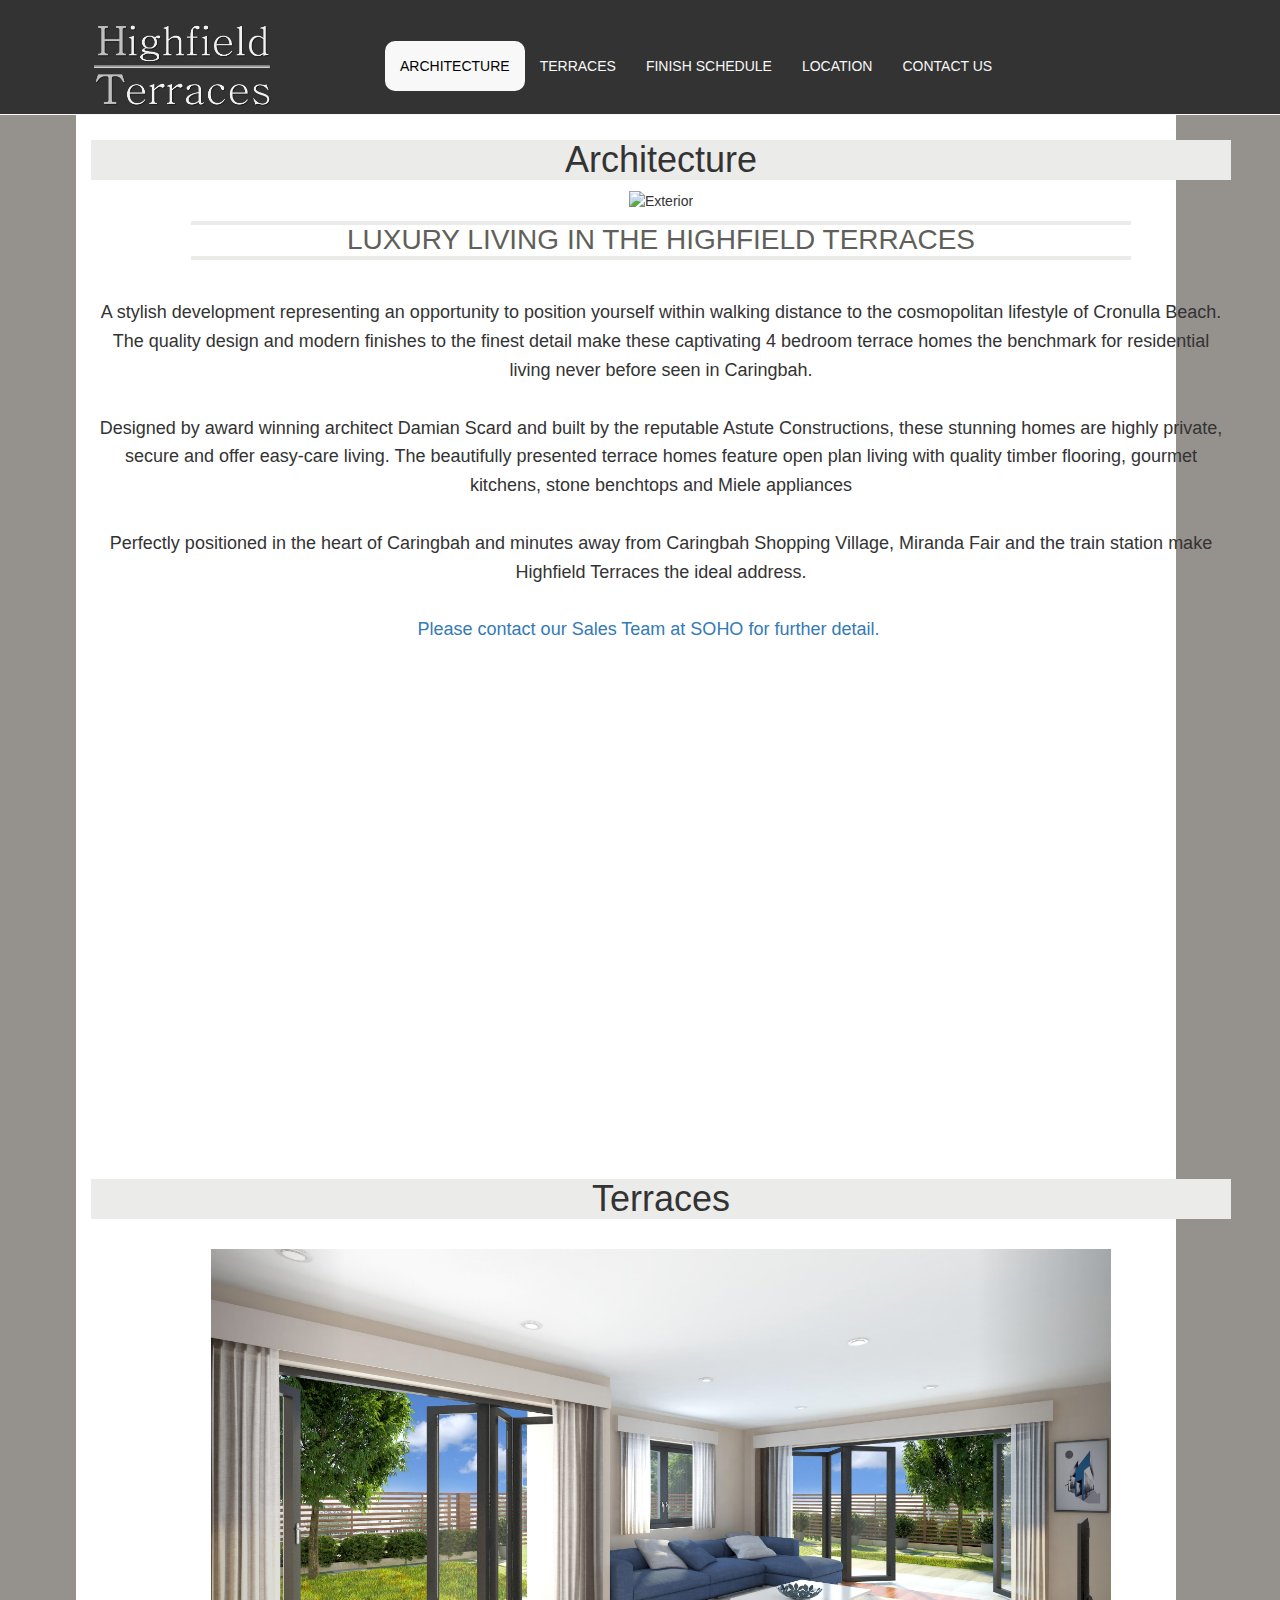
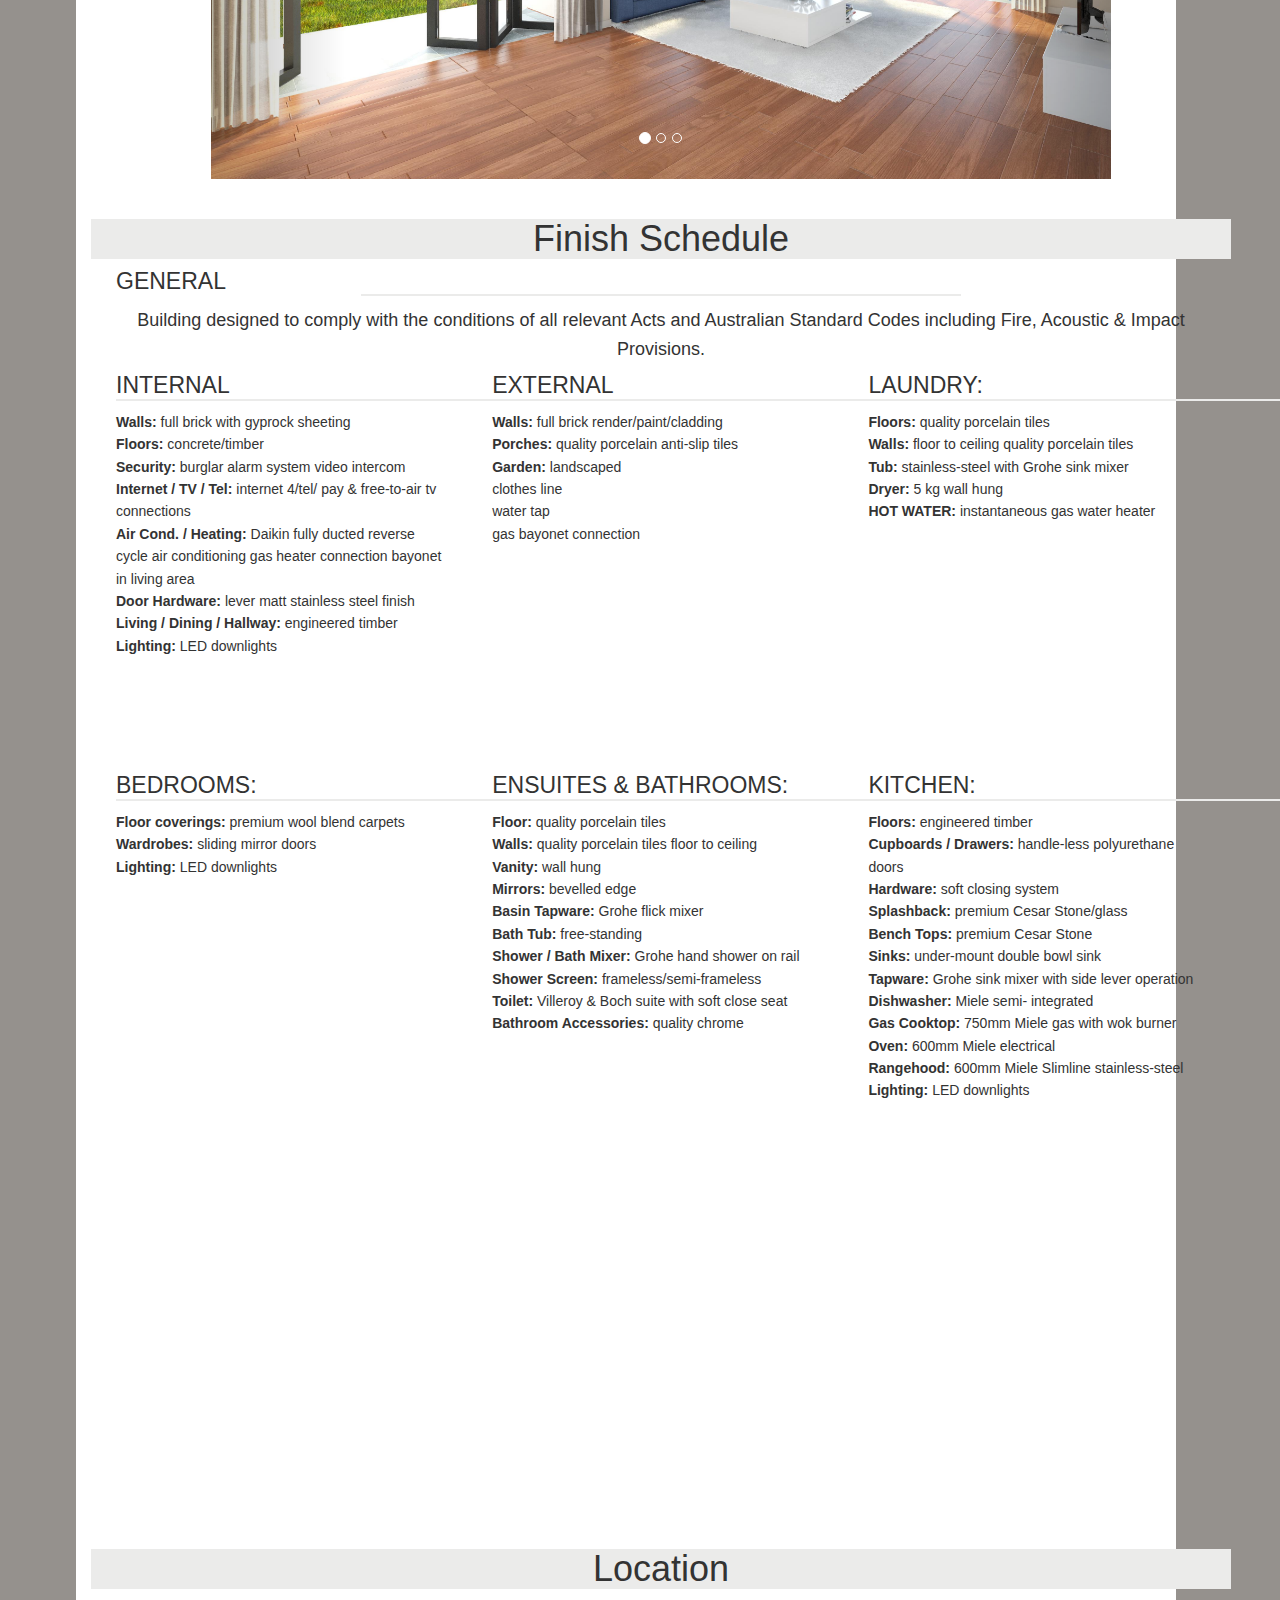
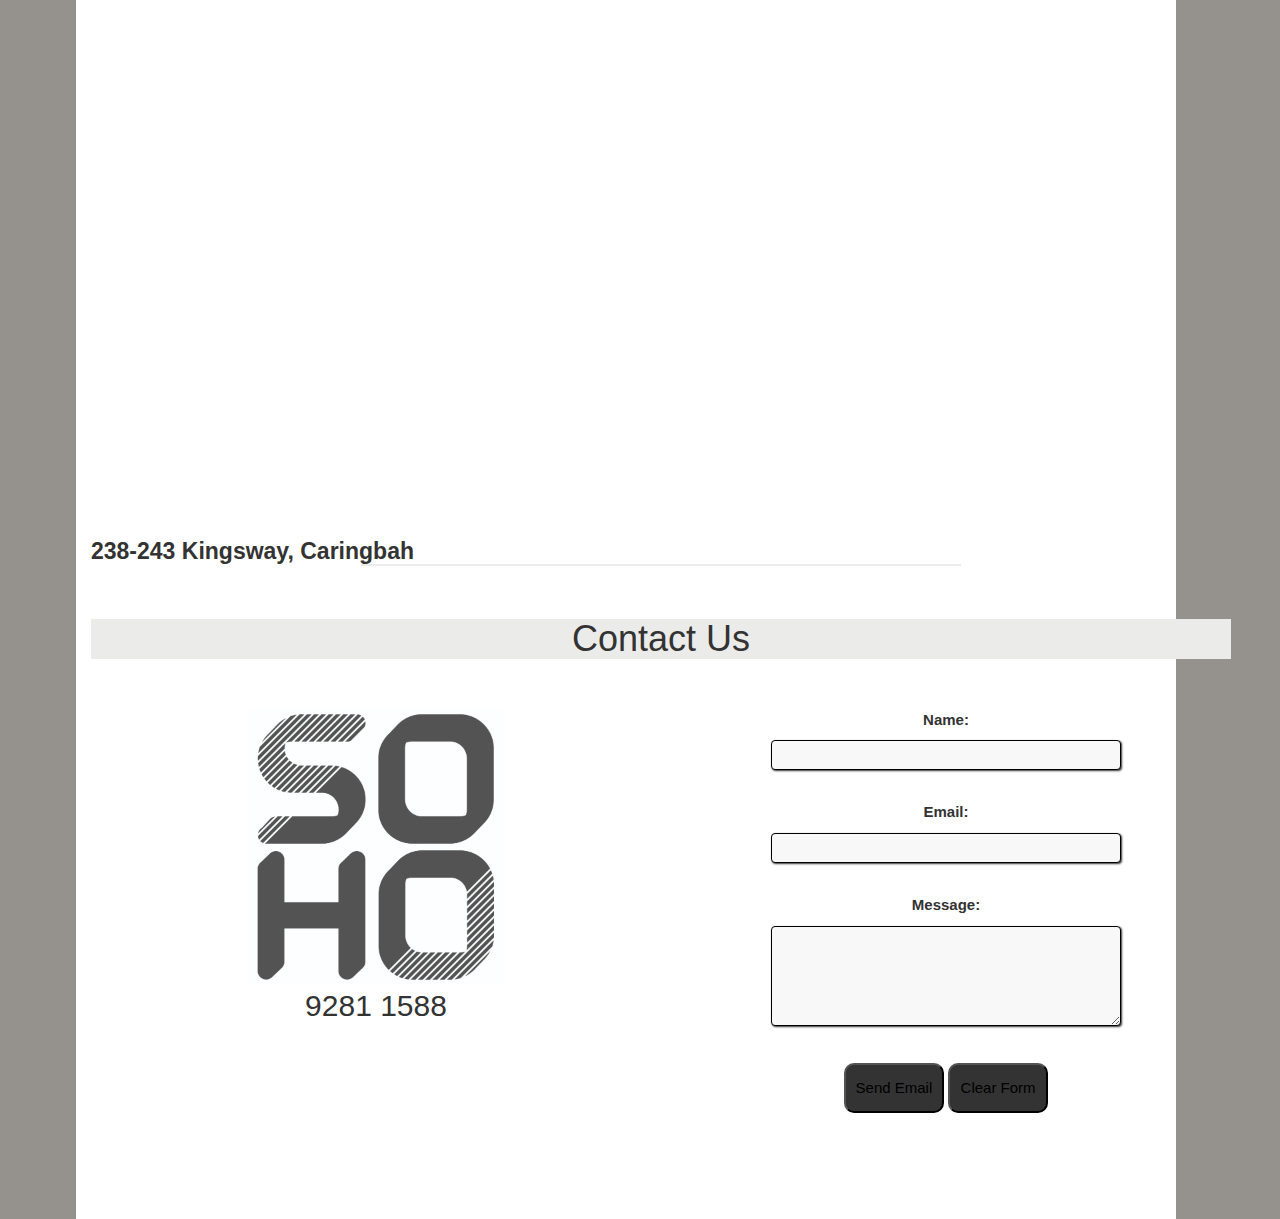
==== index.html @ a9a4c231 "lo" ====
<!DOCTYPE html>
<html lang="en">

<head>

    <meta charset="utf-8">
    <meta http-equiv="X-UA-Compatible" content="IE=edge">
    <meta name="viewport" content="width=device-width, initial-scale=1">
    <meta name="description" content="">
    <meta name="author" content="">

    <title>Highfield Terraces</title>

    <!-- Bootstrap Core CSS -->
    <link href="css\bootstrap.min.css" rel="stylesheet">

    <!-- Custom CSS -->
    <link href="css\styleScrolling.css" rel="stylesheet">

    <!-- HTML5 Shim and Respond.js IE8 support of HTML5 elements and media queries -->
    <!-- WARNING: Respond.js doesn't work if you view the page via file:// -->
    <!--[if lt IE 9]>
        <script src="https://oss.maxcdn.com/libs/html5shiv/3.7.0/html5shiv.js"></script>
        <script src="https://oss.maxcdn.com/libs/respond.js/1.4.2/respond.min.js"></script>
    <![endif]-->

</head>

<!-- The #page-top ID is part of the scrolling feature - the data-spy and data-target are part of the built-in Bootstrap scrollspy function -->

<body id="page-top" data-spy="scroll" data-target=".navbar-fixed-top">

    <!-- Navigation -->
    <nav class="navbar navbar-default navbar-fixed-top" role="navigation">
        <div class="container">
            <div class="navbar-header page-scroll">
                <button type="button" class="navbar-toggle" data-toggle="collapse" data-target=".navbar-ex1-collapse">
                    <span class="sr-only">Toggle navigation</span>
                    <span class="icon-bar"></span>
                    <span class="icon-bar"></span>
                    <span class="icon-bar"></span>
                </button>
                <a href="Site Soho.html"><img src="pictures\Logo.png" width="20%"  align="left" alt="Logo"></a>
            <!-- Collect the nav links, forms, and other content for toggling -->
                <div class="collapse navbar-collapse navbar-ex1-collapse">
                    <ul class="nav navbar-nav">
                        <!-- Hidden li included to remove active class from about link when scrolled up past about section -->
                        <li class="hidden">
                            <a class="page-scroll" href="#page-top"></a>
                        </li>
                        <li>
                            <a class="page-scroll" href="#architecture">ARCHITECTURE</a>
                        </li>
                        <li>
                            <a class="page-scroll" href="#terraces">TERRACES</a>
                        </li>
                        <li>
                            <a class="page-scroll" href="#schedule">FINISH SCHEDULE</a>
                        </li>
    					<li>
                            <a class="page-scroll" href="#location">LOCATION</a>
                        </li>
                        <li>
                            <a class="page-scroll" href="#contact">CONTACT US</a>
                        </li>
                    </ul>
                </div>
            </div>
            <!-- /.navbar-collapse -->
        </div>
        <!-- /.container -->
    </nav>

       <!-- Architecture Section -->
    <section id="architecture" class="architecture-section">
        <div class="container">
            <div class="row">
                <div class="col-lg-12">
                    <h1>Architecture</h1>
                    <img src="pictures\CGI - Exterior.jpg" width="85%" alt="Exterior">
                    <div>
                        <h4>LUXURY LIVING IN THE HIGHFIELD TERRACES</h4>
                    </div>
                    <!--texto da sessão architecture-->
                    
                    <span class="text-center";>
                    <br>A stylish development representing an opportunity to position yourself within walking distance to the cosmopolitan lifestyle of Cronulla Beach.
                     <br>The quality design and modern finishes to the finest detail make these captivating 4 bedroom terrace homes the benchmark for residential living never before seen in Caringbah.
                     <br><br>Designed by award winning architect Damian Scard and built by the reputable Astute Constructions, these stunning homes are highly private, secure and offer easy-care living. The beautifully presented terrace homes feature open plan living with quality timber flooring, gourmet kitchens, stone benchtops and Miele appliances 
                     <br><br>Perfectly positioned in the heart of Caringbah and minutes away from Caringbah Shopping Village, Miranda Fair and the train station make Highfield Terraces the ideal address.
                    <br><br> <a class="page-scroll" href="#contact";>Please contact our Sales Team at SOHO for further detail. </a>
                    </span>
                </div>
            </div>
        </div> 
    </section           
                    
    <!-- terraces Section -->
    <section id="terraces" class="terraces-section">
        <div class="container">
            <div class="row">
                <div class="col-lg-12">
                    <h1>Terraces</h1>
                    <br>
                 <!-- Carousel -->
                    <div id="myCarousel" class="carousel slide" data-ride="carousel">
                      <!-- Indicators -->
                      <ol class="carousel-indicators">
                        <li data-target="#myCarousel" data-slide-to="0" class="active"></li>
                        <li data-target="#myCarousel" data-slide-to="1"></li>
                        <li data-target="#myCarousel" data-slide-to="2"></li>
                      </ol>
                      <div class="carousel-inner" role="listbox">
                                <div class="item active">
                                  <img class="first-slide" src="pictures\CGI - living.jpg" width="95%" alt="First slide">
                                  <div class="container">
                                    <div class="carousel-caption">
                                      <!-- <h2>Photo 1</h2> -->
                                    </div>
                                  </div>
                                </div>
                                <div class="item">
                                  <img class="second-slide" src="pictures\CGI - Bedroom.jpg" width="95%" alt="Second slide">
                                  <div class="container">
                                    <div class="carousel-caption">
                                      <!-- <h2>Photo 2</h2> -->
                                    </div>
                                  </div>
                                </div>
                                <div class="item">
                                  <img class="third-slide" src="pictures\CGI - kitchen.jpg" width="95%" alt="Third slide">
                                  <div class="container">
                                    <div class="carousel-caption">
                                      <!-- <h2>Photo 3</h2> -->
                                    </div>
                                  </div>
                                </div>
                            </div>
                              <a class="left carousel-control" href="#myCarousel" role="button" data-slide="prev">
                                <span class="glyphicon glyphicon-chevron-left" aria-hidden="true"></span>
                                <span class="sr-only">Previous</span>
                              </a>
                              <a class="right carousel-control" href="#myCarousel" role="button" data-slide="next">
                                <span class="glyphicon glyphicon-chevron-right" aria-hidden="true"></span>
                                <span class="sr-only">Next</span>
                              </a>
                    </div>                 
                </div>
            </div>
        </div>          
        <!-- Carousel -->

    </section>

    <!-- Schedule Se,ction -->
    <section id="schedule" class="schedule-section">
        <div class="container">
            <div class="row">
                <div class="col-lg-12">
                    <h1>Finish Schedule</h1>
                    <div class="text-center">
                        <h5>GENERAL</h5>
                        
                           <span>Building designed to comply with the conditions of all relevant Acts and Australian Standard Codes including Fire, Acoustic & Impact Provisions. </span>
                    </div>

						<div class="text-left">
								<h5>INTERNAL</h5>
								
								<b>Walls: </b>						   full brick with gyprock sheeting
								<br><b>Floors: </b>					   concrete/timber 
								<br><b>Security: </b>                  burglar alarm system video intercom
								<br><b>Internet / TV / Tel: </b>       internet 4/tel/ pay & free-to-air tv connections  
								<br><b>Air Cond. / Heating: </b>       Daikin fully ducted reverse cycle air conditioning gas heater connection bayonet in living area        
								<br><b>Door Hardware:</b>              lever matt stainless steel finish 
								<br><b>Living / Dining / Hallway:</b>  engineered timber 
								<br><b>Lighting: </b>                  LED downlights 
							</div>
						
							<div class="text-left">
								<h5>EXTERNAL</h5>

								<b>Walls:</b>                          full brick render/paint/cladding 
								<br><b>Porches: </b>                   quality porcelain anti-slip tiles 
								<br><b>Garden:</b>                     landscaped 
																	   <br>clothes line
																	   <br>water tap
																	   <br>gas bayonet connection 
							</div>
							
							<div class="text-left">
								<h5>LAUNDRY:</h5>
								
								<b>Floors:</b>                         quality porcelain tiles
								<br><b>Walls:</b>                      floor to ceiling quality porcelain tiles    
								<br><b>Tub:</b>                        stainless-steel with Grohe sink mixer
								<br><b>Dryer:</b>                      5 kg wall hung 
								<br><b>HOT WATER:</b>                  instantaneous gas water heater
								</p>
							</div>
							
							<div class="text-left">
								<h5>BEDROOMS:</h5>
									
								<b>Floor coverings: </b>               premium wool blend carpets
								<br><b>Wardrobes: </b>                 sliding mirror doors             
								<br><b>Lighting: </b>                  LED downlights 

							</div>
							
							<div class="text-left">
								<h5>ENSUITES & BATHROOMS:</h5>
									
								<b>Floor: </b>                         quality porcelain tiles 
								<br><b>Walls: </b>                     quality porcelain tiles floor to ceiling
								<br><b>Vanity: </b>                    wall hung 
								<br><b>Mirrors: </b>                   bevelled edge 
								<br><b>Basin Tapware: </b>             Grohe flick mixer
								<br><b>Bath Tub: </b>                  free-standing
								<br><b>Shower / Bath Mixer: </b>       Grohe hand shower on rail
								<br><b>Shower Screen: </b>             frameless/semi-frameless 
								<br><b>Toilet: </b>                    Villeroy & Boch suite with soft close seat 
								<br><b>Bathroom Accessories: </b>      quality chrome  
							</div>

							<div class="text-left">
								<h5>KITCHEN:</h5>

								<b>Floors: </b>                        engineered timber 
								<br><b>Cupboards / Drawers: </b>       handle-less polyurethane doors 
								<br><b>Hardware: </b>                  soft closing system
								<br><b>Splashback: </b>                premium Cesar Stone/glass
								<br><b>Bench Tops: </b>                premium Cesar Stone 
								<br><b>Sinks: </b>                     under-mount double bowl sink 
								<br><b>Tapware: </b>                   Grohe sink mixer with side lever operation
								<br><b>Dishwasher: </b>                Miele semi- integrated
								<br><b>Gas Cooktop: </b>               750mm Miele gas with wok burner
								<br><b>Oven: </b>                      600mm Miele electrical
								<br><b>Rangehood: </b>                 600mm Miele Slimline stainless-steel 
								<br><b>Lighting: </b>                  LED downlights    
								
							</div>
					</table>
                </div>
            </div>
        </div>
    </section>
    

	 <!-- Location Section -->
    <section id="location" class="location-section">
        <div class="container">
            <div class="row">
                <div class="col-lg-12">
                    <h1>Location</h1>
                    <br>
                    <div id="map"></div>
                    <br>
                        <h5><strong>238-243 Kingsway, Caringbah</strong></h5>
                </div>
            </div>
        </div>
    </section>
  

    <!-- Contact Section -->
    <section id="contact" class="contact-section">
        <div class="container">
            <div class="row">
                <div class="col-lg-12">
                        <h1>Contact Us</h1>
                        <br>
                        <br>
                        <div class="class-form-left">
                            <img src="pictures\soho.jpg" width="45%" align="center"  alt="Soho">
                            <br>
                            <p>9281 1588</p>
                        <br>
                        <br>
                        </div>
                        <div class="class-form-right">
                        <form name="Contact-Us" align="center">
                            <input type=hidden name="destino" value="">
                            <input type=hidden name="enviado" value="">
                            <div class="font-form">
                    				<p><b>Name: </b></p>
                    		</div>
                    				<p><input type=text name="nome" size="65"></p><br>
                            <div class="font-form">
                    				    <p><b>Email: </b></p>
                    				</div>
                    				<p><input type=text name="message" size="65"></p><br>
                            <div class="font-form">
                    						<p><b>Message: </b></p>
                    				</div>
                    				<p><textarea name="Mensagem" rows="10" cols="62" wrap="virtual"></textarea></p><br>
                            <p><input type="submit" value="Send Email"> <input type="reset" value="Clear Form"></p>
                        </form>
                    </div>
                </div>
            </div>
        </div>
    </section>


	<!-- JavaScript e Jquery para ancora --!>
    <!-- jQuery -->
    <script src="JS\jquery"></script>

    <!-- Bootstrap Core JavaScript -->
    <script src="JS\bootstrap.min.js"></script>

    <!-- Scrolling Nav JavaScript -->
    <script src="JS\jquery.easing.min.js"></script>
    <script src="JS\scrolling-nav.js"></script>
 <!-- Fim JavaScript e Jquery para ancora --!>
 
 <!-- Bootstrap core JavaScript para carousel-->

    <script src="JS\jqueryCarousel.min.js"></script>
    <script src="JS\bootstrap.min.js"></script>
   <!-- Fim Bootstrap core JavaScript para carousel-->

	

  <!-- Maps API Javascript -->
        <script src="http://maps.googleapis.com/maps/api/js?AIzaSyBzHeoP089M0b6OLl8Z8J5MerAl9vrV0vA&amp;sensor=false"></script>
        <script src="JS/jquery.min.js"></script>
        <!-- Arquivo de inicialização do map -->
        <script src="JS/map.js"></script>

        
        <!-- Caixa de informação -->
        <script src="JS/infobox.js"></script>
        
        <!-- Agrupamento dos marcadores -->
        <script src="JS/markerclusterer.js"></script>
 


</body>

</html>
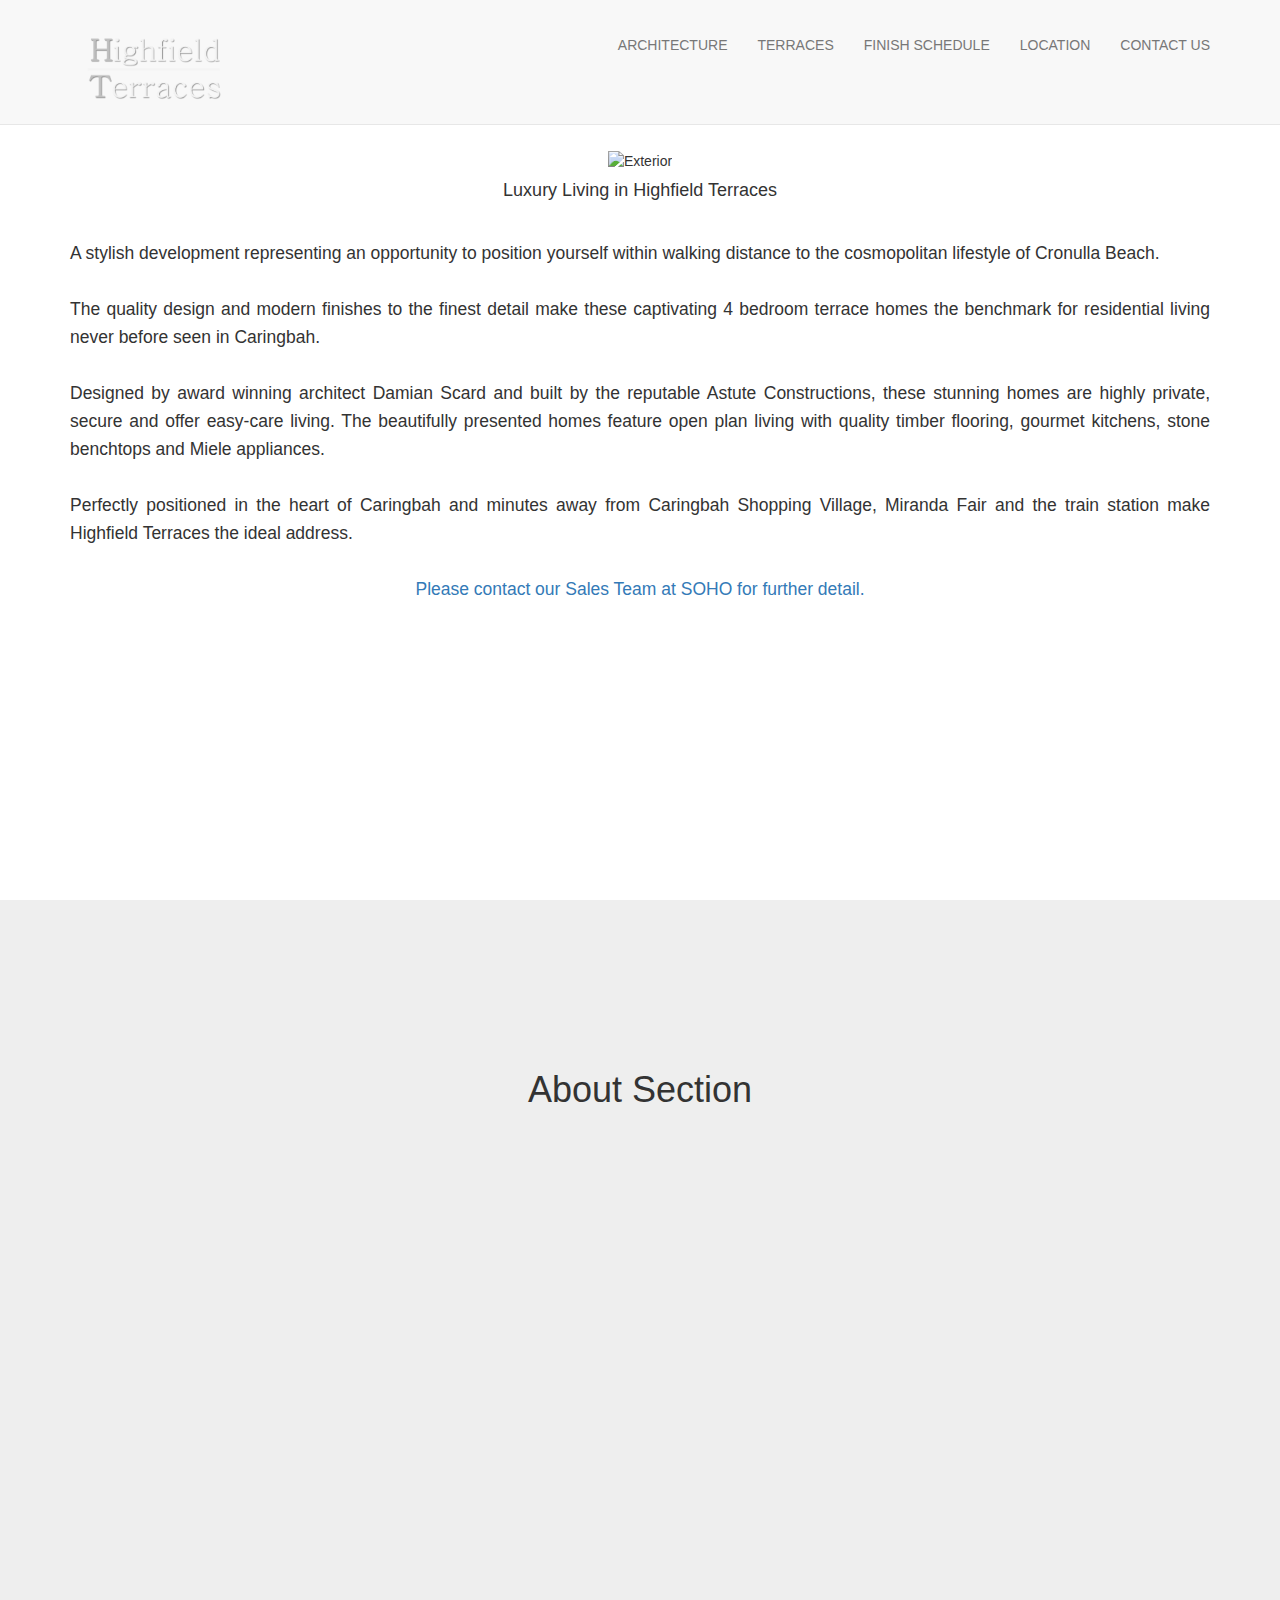
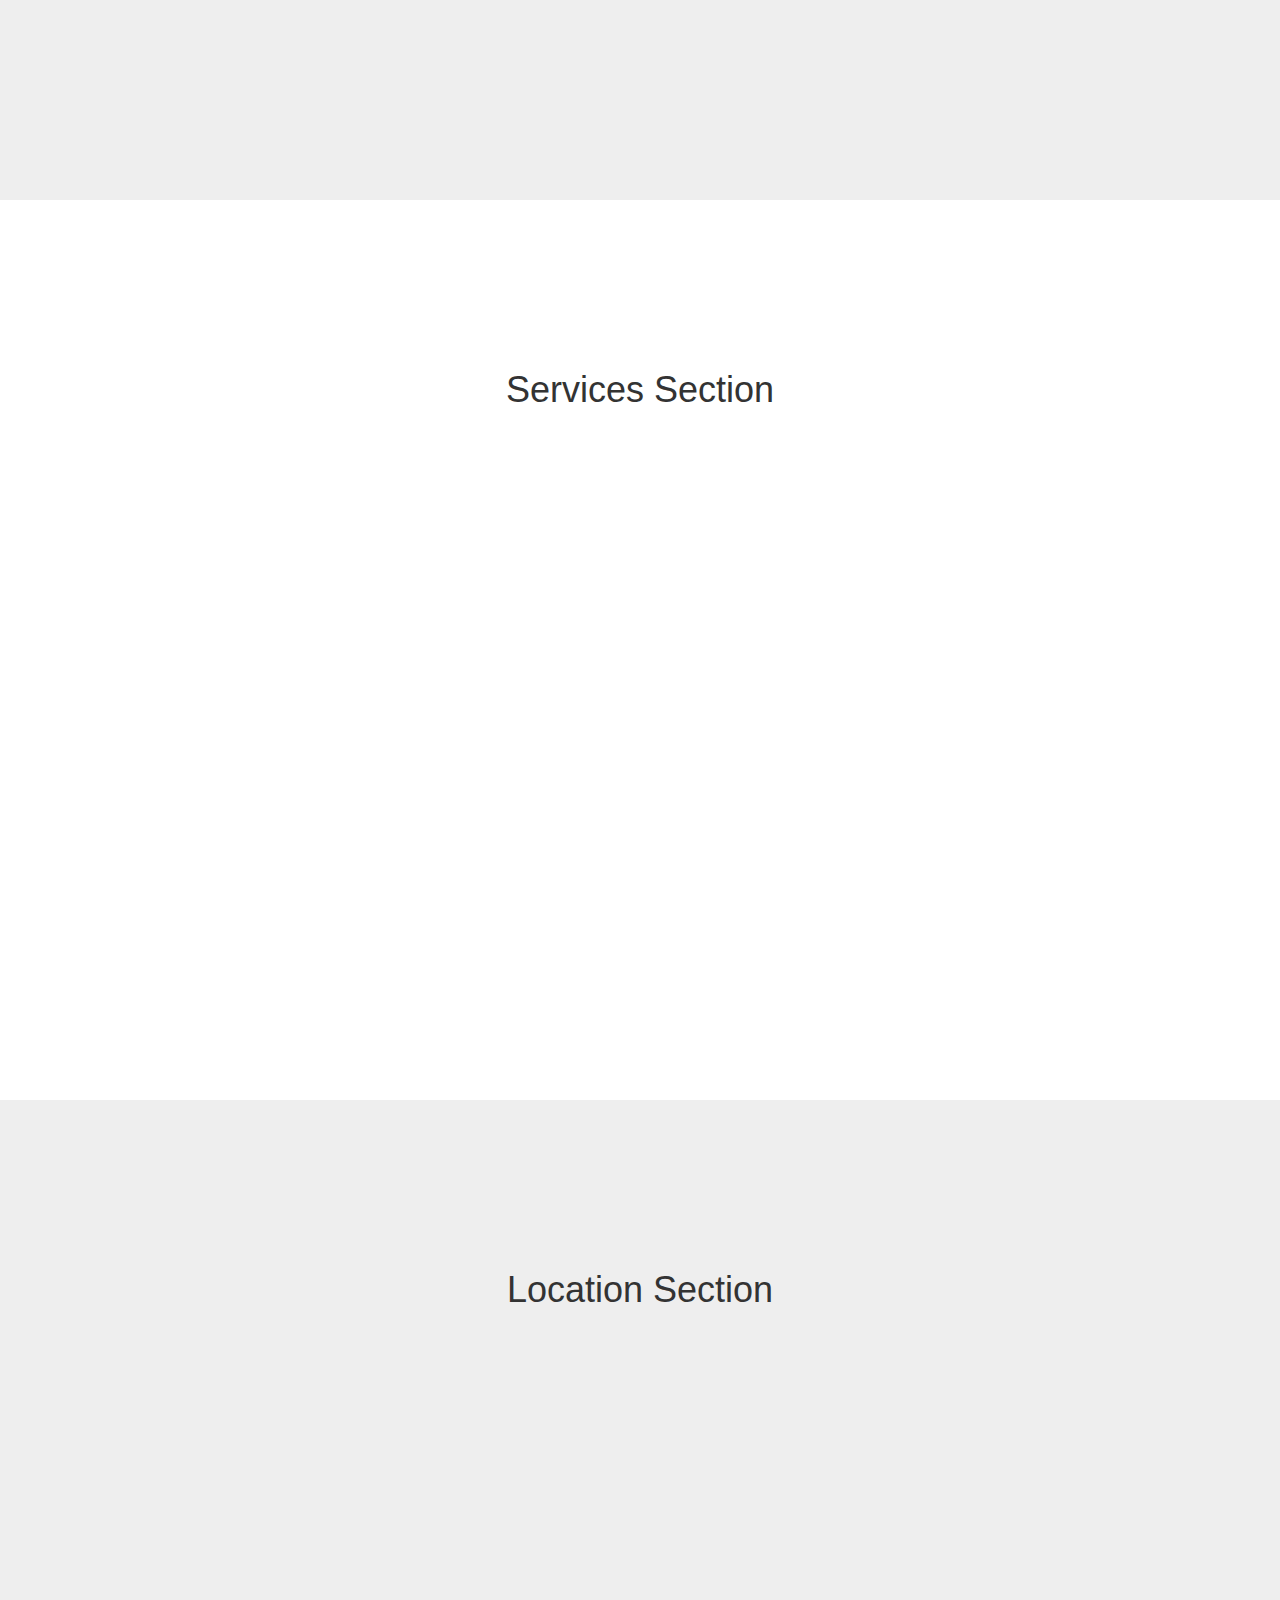
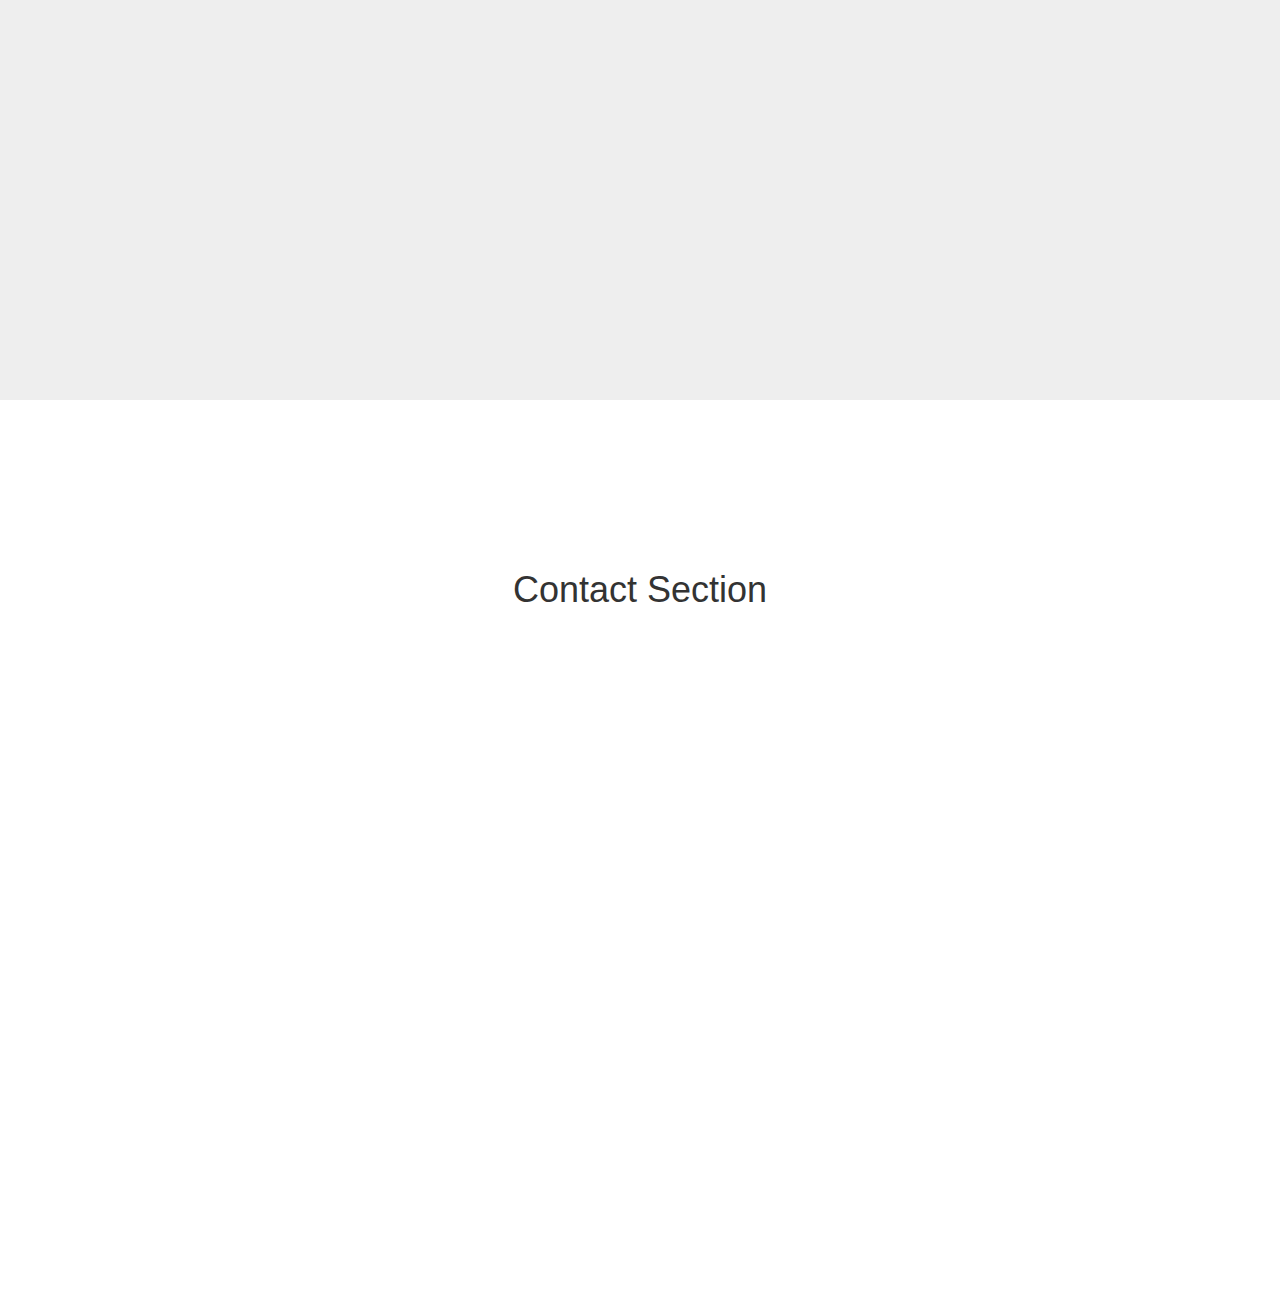
==== commit 18d40e19: "LO" ====
--- a/index.html
+++ b/index.html
@@ -1,3 +1,4 @@
+
 <!DOCTYPE html>
 <html lang="en">
 
@@ -9,13 +10,14 @@
     <meta name="description" content="">
     <meta name="author" content="">
 
-    <title>Highfield Terraces</title>
+    <title>High Field Terraces</title>
 
     <!-- Bootstrap Core CSS -->
-    <link href="css\bootstrap.min.css" rel="stylesheet">
+    <link href="css/bootstrap.min.css" rel="stylesheet">
 
     <!-- Custom CSS -->
-    <link href="css\styleScrolling.css" rel="stylesheet">
+    <link href="css/scrolling-nav.css" rel="stylesheet">
+
 
     <!-- HTML5 Shim and Respond.js IE8 support of HTML5 elements and media queries -->
     <!-- WARNING: Respond.js doesn't work if you view the page via file:// -->
@@ -40,303 +42,114 @@
                     <span class="icon-bar"></span>
                     <span class="icon-bar"></span>
                 </button>
-                <a href="Site Soho.html"><img src="pictures\Logo.png" width="20%"  align="left" alt="Logo"></a>
+                <!--<a class="navbar-brand page-scroll" href="#page-top"><img src="pictures\Logo.png" width="15%"  align="left" alt="Logo"></a>-->
+                
+
             <!-- Collect the nav links, forms, and other content for toggling -->
-                <div class="collapse navbar-collapse navbar-ex1-collapse">
-                    <ul class="nav navbar-nav">
-                        <!-- Hidden li included to remove active class from about link when scrolled up past about section -->
-                        <li class="hidden">
-                            <a class="page-scroll" href="#page-top"></a>
-                        </li>
-                        <li>
-                            <a class="page-scroll" href="#architecture">ARCHITECTURE</a>
-                        </li>
-                        <li>
-                            <a class="page-scroll" href="#terraces">TERRACES</a>
-                        </li>
-                        <li>
-                            <a class="page-scroll" href="#schedule">FINISH SCHEDULE</a>
-                        </li>
-    					<li>
-                            <a class="page-scroll" href="#location">LOCATION</a>
-                        </li>
-                        <li>
-                            <a class="page-scroll" href="#contact">CONTACT US</a>
-                        </li>
-                    </ul>
-                </div>
+            <div class="collapse navbar-collapse navbar-ex1-collapse">
+                <a href=index.html><img src="pictures\Logo.png" width="15%"  align="left" alt="Logo"></a>
+                <ul class="nav navbar-nav navbar-right">
+                    <!-- Hidden li included to remove active class from about link when scrolled up past about section -->
+                    <li class="hidden">
+                        <a class="page-scroll" href="#page-top"></a>
+                    </li>
+                    <li>
+                        <a class="page-scroll" href="#architecture">ARCHITECTURE</a>
+                    </li>
+                    <li>
+                        <a class="page-scroll" href="#terraces">TERRACES</a>
+                    </li>
+                    <li>
+                        <a class="page-scroll" href="#schedule">FINISH SCHEDULE</a>
+                    </li>
+                    <li>
+                        <a class="page-scroll" href="#location">LOCATION</a>
+                    </li>
+                    <li>
+                        <a class="page-scroll" href="#contact">CONTACT US</a>
+                    </li>
+                </ul>
             </div>
             <!-- /.navbar-collapse -->
         </div>
         <!-- /.container -->
     </nav>
 
-       <!-- Architecture Section -->
+    <!-- Intro Section -->
     <section id="architecture" class="architecture-section">
         <div class="container">
             <div class="row">
                 <div class="col-lg-12">
-                    <h1>Architecture</h1>
-                    <img src="pictures\CGI - Exterior.jpg" width="85%" alt="Exterior">
-                    <div>
-                        <h4>LUXURY LIVING IN THE HIGHFIELD TERRACES</h4>
+                    <img src="pictures\CGI - Exterior.jpg" width="90%" alt="Exterior">
+                    <h4>Luxury Living in Highfield Terraces</h4>
+                    <div class="text-architeture">
+                        <span>
+                        <br>A stylish development representing an opportunity to position yourself within walking distance to the cosmopolitan lifestyle of Cronulla Beach.
+                        <br><br>The quality design and modern finishes to the finest detail make these captivating 4 bedroom terrace homes the benchmark for residential living never before seen in Caringbah. 
+                         <br><br>Designed by award winning architect Damian Scard and built by the reputable Astute Constructions, these stunning homes are highly private, secure and offer easy-care living. The beautifully presented homes feature open plan living with quality timber flooring, gourmet kitchens, stone benchtops and Miele appliances.
+                         <br><br>Perfectly positioned in the heart of Caringbah and minutes away from Caringbah Shopping Village, Miranda Fair and the train station make Highfield Terraces the ideal address.
+                        <br><br>
+                        <CENTER><a class="page-scroll" href="#contact";>Please contact our Sales Team at SOHO for further detail. </a></CENTER>
+                        </span>
                     </div>
-                    <!--texto da sessão architecture-->
-                    
-                    <span class="text-center";>
-                    <br>A stylish development representing an opportunity to position yourself within walking distance to the cosmopolitan lifestyle of Cronulla Beach.
-                     <br>The quality design and modern finishes to the finest detail make these captivating 4 bedroom terrace homes the benchmark for residential living never before seen in Caringbah.
-                     <br><br>Designed by award winning architect Damian Scard and built by the reputable Astute Constructions, these stunning homes are highly private, secure and offer easy-care living. The beautifully presented terrace homes feature open plan living with quality timber flooring, gourmet kitchens, stone benchtops and Miele appliances 
-                     <br><br>Perfectly positioned in the heart of Caringbah and minutes away from Caringbah Shopping Village, Miranda Fair and the train station make Highfield Terraces the ideal address.
-                    <br><br> <a class="page-scroll" href="#contact";>Please contact our Sales Team at SOHO for further detail. </a>
-                    </span>
                 </div>
             </div>
-        </div> 
-    </section           
-                    
-    <!-- terraces Section -->
+        </div>
+    </section>
+
+    <!-- About Section -->
     <section id="terraces" class="terraces-section">
         <div class="container">
             <div class="row">
                 <div class="col-lg-12">
-                    <h1>Terraces</h1>
-                    <br>
-                 <!-- Carousel -->
-                    <div id="myCarousel" class="carousel slide" data-ride="carousel">
-                      <!-- Indicators -->
-                      <ol class="carousel-indicators">
-                        <li data-target="#myCarousel" data-slide-to="0" class="active"></li>
-                        <li data-target="#myCarousel" data-slide-to="1"></li>
-                        <li data-target="#myCarousel" data-slide-to="2"></li>
-                      </ol>
-                      <div class="carousel-inner" role="listbox">
-                                <div class="item active">
-                                  <img class="first-slide" src="pictures\CGI - living.jpg" width="95%" alt="First slide">
-                                  <div class="container">
-                                    <div class="carousel-caption">
-                                      <!-- <h2>Photo 1</h2> -->
-                                    </div>
-                                  </div>
-                                </div>
-                                <div class="item">
-                                  <img class="second-slide" src="pictures\CGI - Bedroom.jpg" width="95%" alt="Second slide">
-                                  <div class="container">
-                                    <div class="carousel-caption">
-                                      <!-- <h2>Photo 2</h2> -->
-                                    </div>
-                                  </div>
-                                </div>
-                                <div class="item">
-                                  <img class="third-slide" src="pictures\CGI - kitchen.jpg" width="95%" alt="Third slide">
-                                  <div class="container">
-                                    <div class="carousel-caption">
-                                      <!-- <h2>Photo 3</h2> -->
-                                    </div>
-                                  </div>
-                                </div>
-                            </div>
-                              <a class="left carousel-control" href="#myCarousel" role="button" data-slide="prev">
-                                <span class="glyphicon glyphicon-chevron-left" aria-hidden="true"></span>
-                                <span class="sr-only">Previous</span>
-                              </a>
-                              <a class="right carousel-control" href="#myCarousel" role="button" data-slide="next">
-                                <span class="glyphicon glyphicon-chevron-right" aria-hidden="true"></span>
-                                <span class="sr-only">Next</span>
-                              </a>
-                    </div>                 
+                    <h1>About Section</h1>
                 </div>
             </div>
-        </div>          
-        <!-- Carousel -->
-
+        </div>
     </section>
 
-    <!-- Schedule Se,ction -->
+    <!-- Services Section -->
     <section id="schedule" class="schedule-section">
         <div class="container">
             <div class="row">
                 <div class="col-lg-12">
-                    <h1>Finish Schedule</h1>
-                    <div class="text-center">
-                        <h5>GENERAL</h5>
-                        
-                           <span>Building designed to comply with the conditions of all relevant Acts and Australian Standard Codes including Fire, Acoustic & Impact Provisions. </span>
-                    </div>
-
-						<div class="text-left">
-								<h5>INTERNAL</h5>
-								
-								<b>Walls: </b>						   full brick with gyprock sheeting
-								<br><b>Floors: </b>					   concrete/timber 
-								<br><b>Security: </b>                  burglar alarm system video intercom
-								<br><b>Internet / TV / Tel: </b>       internet 4/tel/ pay & free-to-air tv connections  
-								<br><b>Air Cond. / Heating: </b>       Daikin fully ducted reverse cycle air conditioning gas heater connection bayonet in living area        
-								<br><b>Door Hardware:</b>              lever matt stainless steel finish 
-								<br><b>Living / Dining / Hallway:</b>  engineered timber 
-								<br><b>Lighting: </b>                  LED downlights 
-							</div>
-						
-							<div class="text-left">
-								<h5>EXTERNAL</h5>
-
-								<b>Walls:</b>                          full brick render/paint/cladding 
-								<br><b>Porches: </b>                   quality porcelain anti-slip tiles 
-								<br><b>Garden:</b>                     landscaped 
-																	   <br>clothes line
-																	   <br>water tap
-																	   <br>gas bayonet connection 
-							</div>
-							
-							<div class="text-left">
-								<h5>LAUNDRY:</h5>
-								
-								<b>Floors:</b>                         quality porcelain tiles
-								<br><b>Walls:</b>                      floor to ceiling quality porcelain tiles    
-								<br><b>Tub:</b>                        stainless-steel with Grohe sink mixer
-								<br><b>Dryer:</b>                      5 kg wall hung 
-								<br><b>HOT WATER:</b>                  instantaneous gas water heater
-								</p>
-							</div>
-							
-							<div class="text-left">
-								<h5>BEDROOMS:</h5>
-									
-								<b>Floor coverings: </b>               premium wool blend carpets
-								<br><b>Wardrobes: </b>                 sliding mirror doors             
-								<br><b>Lighting: </b>                  LED downlights 
-
-							</div>
-							
-							<div class="text-left">
-								<h5>ENSUITES & BATHROOMS:</h5>
-									
-								<b>Floor: </b>                         quality porcelain tiles 
-								<br><b>Walls: </b>                     quality porcelain tiles floor to ceiling
-								<br><b>Vanity: </b>                    wall hung 
-								<br><b>Mirrors: </b>                   bevelled edge 
-								<br><b>Basin Tapware: </b>             Grohe flick mixer
-								<br><b>Bath Tub: </b>                  free-standing
-								<br><b>Shower / Bath Mixer: </b>       Grohe hand shower on rail
-								<br><b>Shower Screen: </b>             frameless/semi-frameless 
-								<br><b>Toilet: </b>                    Villeroy & Boch suite with soft close seat 
-								<br><b>Bathroom Accessories: </b>      quality chrome  
-							</div>
-
-							<div class="text-left">
-								<h5>KITCHEN:</h5>
-
-								<b>Floors: </b>                        engineered timber 
-								<br><b>Cupboards / Drawers: </b>       handle-less polyurethane doors 
-								<br><b>Hardware: </b>                  soft closing system
-								<br><b>Splashback: </b>                premium Cesar Stone/glass
-								<br><b>Bench Tops: </b>                premium Cesar Stone 
-								<br><b>Sinks: </b>                     under-mount double bowl sink 
-								<br><b>Tapware: </b>                   Grohe sink mixer with side lever operation
-								<br><b>Dishwasher: </b>                Miele semi- integrated
-								<br><b>Gas Cooktop: </b>               750mm Miele gas with wok burner
-								<br><b>Oven: </b>                      600mm Miele electrical
-								<br><b>Rangehood: </b>                 600mm Miele Slimline stainless-steel 
-								<br><b>Lighting: </b>                  LED downlights    
-								
-							</div>
-					</table>
+                    <h1>Services Section</h1>
                 </div>
             </div>
         </div>
     </section>
-    
 
-	 <!-- Location Section -->
+    <!-- Services Section -->
     <section id="location" class="location-section">
         <div class="container">
             <div class="row">
                 <div class="col-lg-12">
-                    <h1>Location</h1>
-                    <br>
-                    <div id="map"></div>
-                    <br>
-                        <h5><strong>238-243 Kingsway, Caringbah</strong></h5>
+                    <h1>Location Section</h1>
                 </div>
             </div>
         </div>
     </section>
-  
 
     <!-- Contact Section -->
     <section id="contact" class="contact-section">
         <div class="container">
             <div class="row">
                 <div class="col-lg-12">
-                        <h1>Contact Us</h1>
-                        <br>
-                        <br>
-                        <div class="class-form-left">
-                            <img src="pictures\soho.jpg" width="45%" align="center"  alt="Soho">
-                            <br>
-                            <p>9281 1588</p>
-                        <br>
-                        <br>
-                        </div>
-                        <div class="class-form-right">
-                        <form name="Contact-Us" align="center">
-                            <input type=hidden name="destino" value="">
-                            <input type=hidden name="enviado" value="">
-                            <div class="font-form">
-                    				<p><b>Name: </b></p>
-                    		</div>
-                    				<p><input type=text name="nome" size="65"></p><br>
-                            <div class="font-form">
-                    				    <p><b>Email: </b></p>
-                    				</div>
-                    				<p><input type=text name="message" size="65"></p><br>
-                            <div class="font-form">
-                    						<p><b>Message: </b></p>
-                    				</div>
-                    				<p><textarea name="Mensagem" rows="10" cols="62" wrap="virtual"></textarea></p><br>
-                            <p><input type="submit" value="Send Email"> <input type="reset" value="Clear Form"></p>
-                        </form>
-                    </div>
+                    <h1>Contact Section</h1>
                 </div>
             </div>
         </div>
     </section>
 
-
-	<!-- JavaScript e Jquery para ancora --!>
     <!-- jQuery -->
-    <script src="JS\jquery"></script>
+    <script src="js/jquery.js"></script>
 
     <!-- Bootstrap Core JavaScript -->
-    <script src="JS\bootstrap.min.js"></script>
+    <script src="js/bootstrap.min.js"></script>
 
     <!-- Scrolling Nav JavaScript -->
-    <script src="JS\jquery.easing.min.js"></script>
-    <script src="JS\scrolling-nav.js"></script>
- <!-- Fim JavaScript e Jquery para ancora --!>
- 
- <!-- Bootstrap core JavaScript para carousel-->
-
-    <script src="JS\jqueryCarousel.min.js"></script>
-    <script src="JS\bootstrap.min.js"></script>
-   <!-- Fim Bootstrap core JavaScript para carousel-->
-
-	
-
-  <!-- Maps API Javascript -->
-        <script src="http://maps.googleapis.com/maps/api/js?AIzaSyBzHeoP089M0b6OLl8Z8J5MerAl9vrV0vA&amp;sensor=false"></script>
-        <script src="JS/jquery.min.js"></script>
-        <!-- Arquivo de inicialização do map -->
-        <script src="JS/map.js"></script>
-
-        
-        <!-- Caixa de informação -->
-        <script src="JS/infobox.js"></script>
-        
-        <!-- Agrupamento dos marcadores -->
-        <script src="JS/markerclusterer.js"></script>
- 
-
+    <script src="js/jquery.easing.min.js"></script>
+    <script src="js/scrolling-nav.js"></script>
 
 </body>
 
--- a/css/scrolling-nav.css
+++ b/css/scrolling-nav.css
@@ -0,0 +1,74 @@
+/*!
+ * Start Bootstrap - Scrolling Nav HTML Template (http://startbootstrap.com)
+ * Code licensed under the Apache License v2.0.
+ * For details, see http://www.apache.org/licenses/LICENSE-2.0.
+ */
+
+body {
+    width: 100%;
+    height: 100%;
+}
+
+html {
+    width: 100%;
+    height: 100%;
+}
+
+@media(min-width:767px) {
+    .navbar {
+        padding: 20px 0;
+        -webkit-transition: background .5s ease-in-out,padding .5s ease-in-out;
+        -moz-transition: background .5s ease-in-out,padding .5s ease-in-out;
+        transition: background .5s ease-in-out,padding .5s ease-in-out;
+    }
+
+    .top-nav-collapse {
+        padding: 0;
+    }
+}
+
+/* DESCRICAO DAS SECTIONS*/
+
+.architecture-section  {
+    height: 100%;
+    padding-top: 150px;
+    text-align: center;
+    background: #fff;
+}
+
+.terraces-section {
+    height: 100%;
+    padding-top: 150px;
+    text-align: center;
+    background: #eee;
+}
+
+.schedule-section {
+    height: 100%;
+    padding-top: 150px;
+    text-align: center;
+    background: #fff;
+}
+
+.location-section {
+    height: 100%;
+    padding-top: 150px;
+    text-align: center;
+    background: #eee;
+}
+
+.contact-section {
+    height: 100%;
+    padding-top: 150px;
+    text-align: center;
+    background: #fff;
+}
+
+/* FONT SECTIONS*/
+
+.text-architeture{
+  text-align: justify;
+  font-size:1.25em;
+  font-family: "museo_sans300", "Helvetica";
+  line-height: 1.6;
+}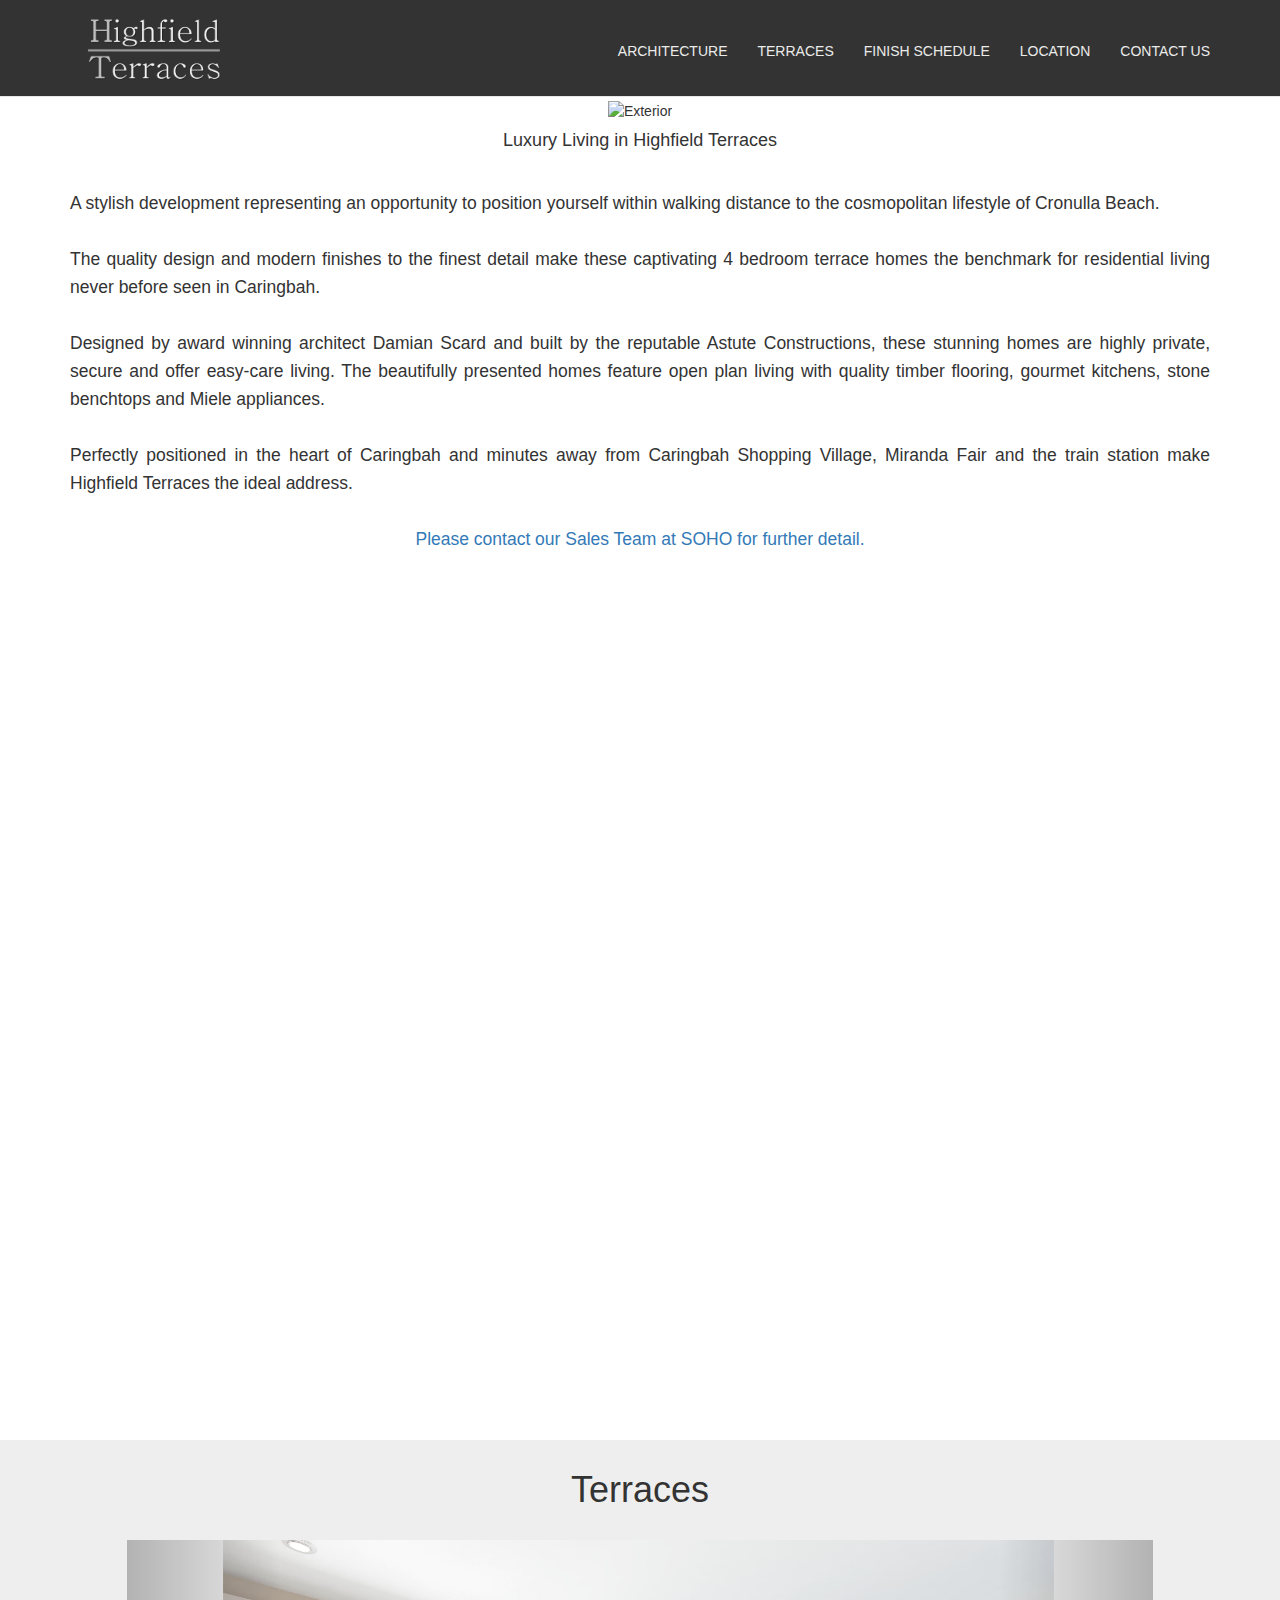
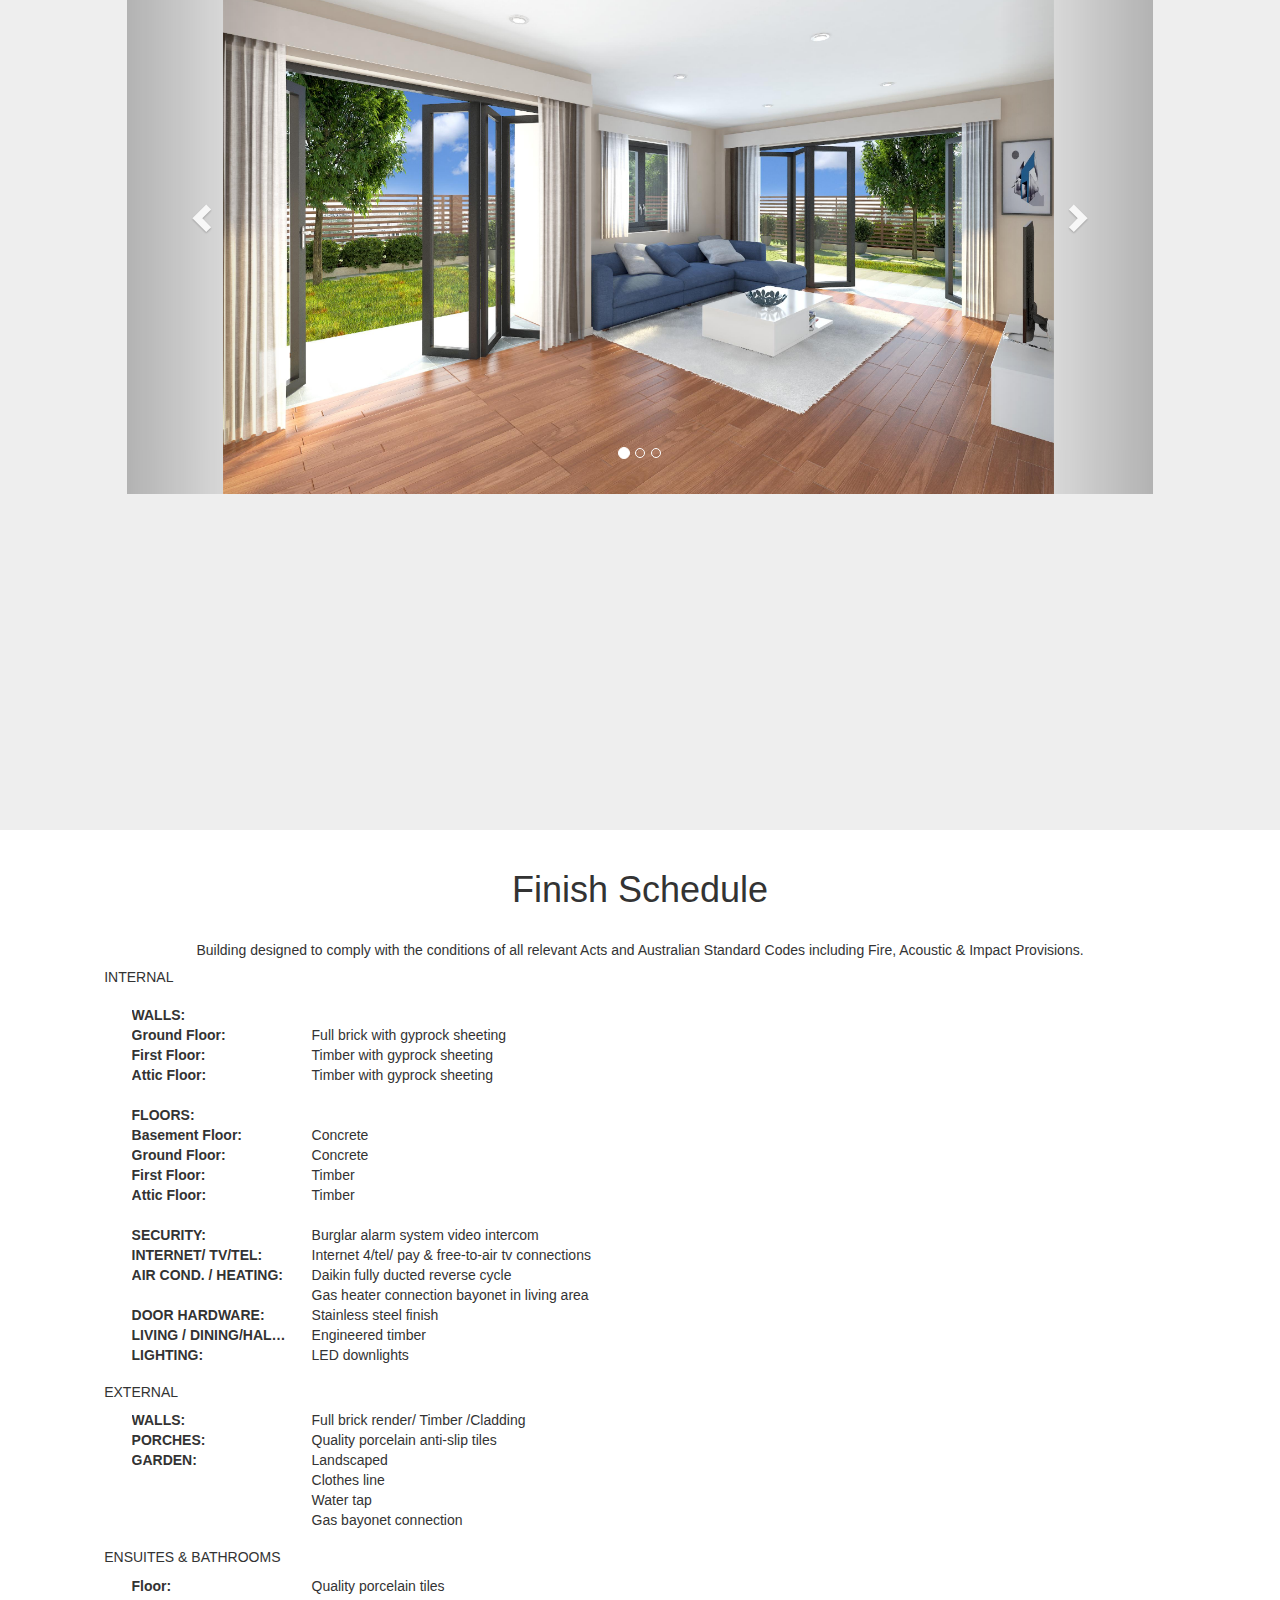
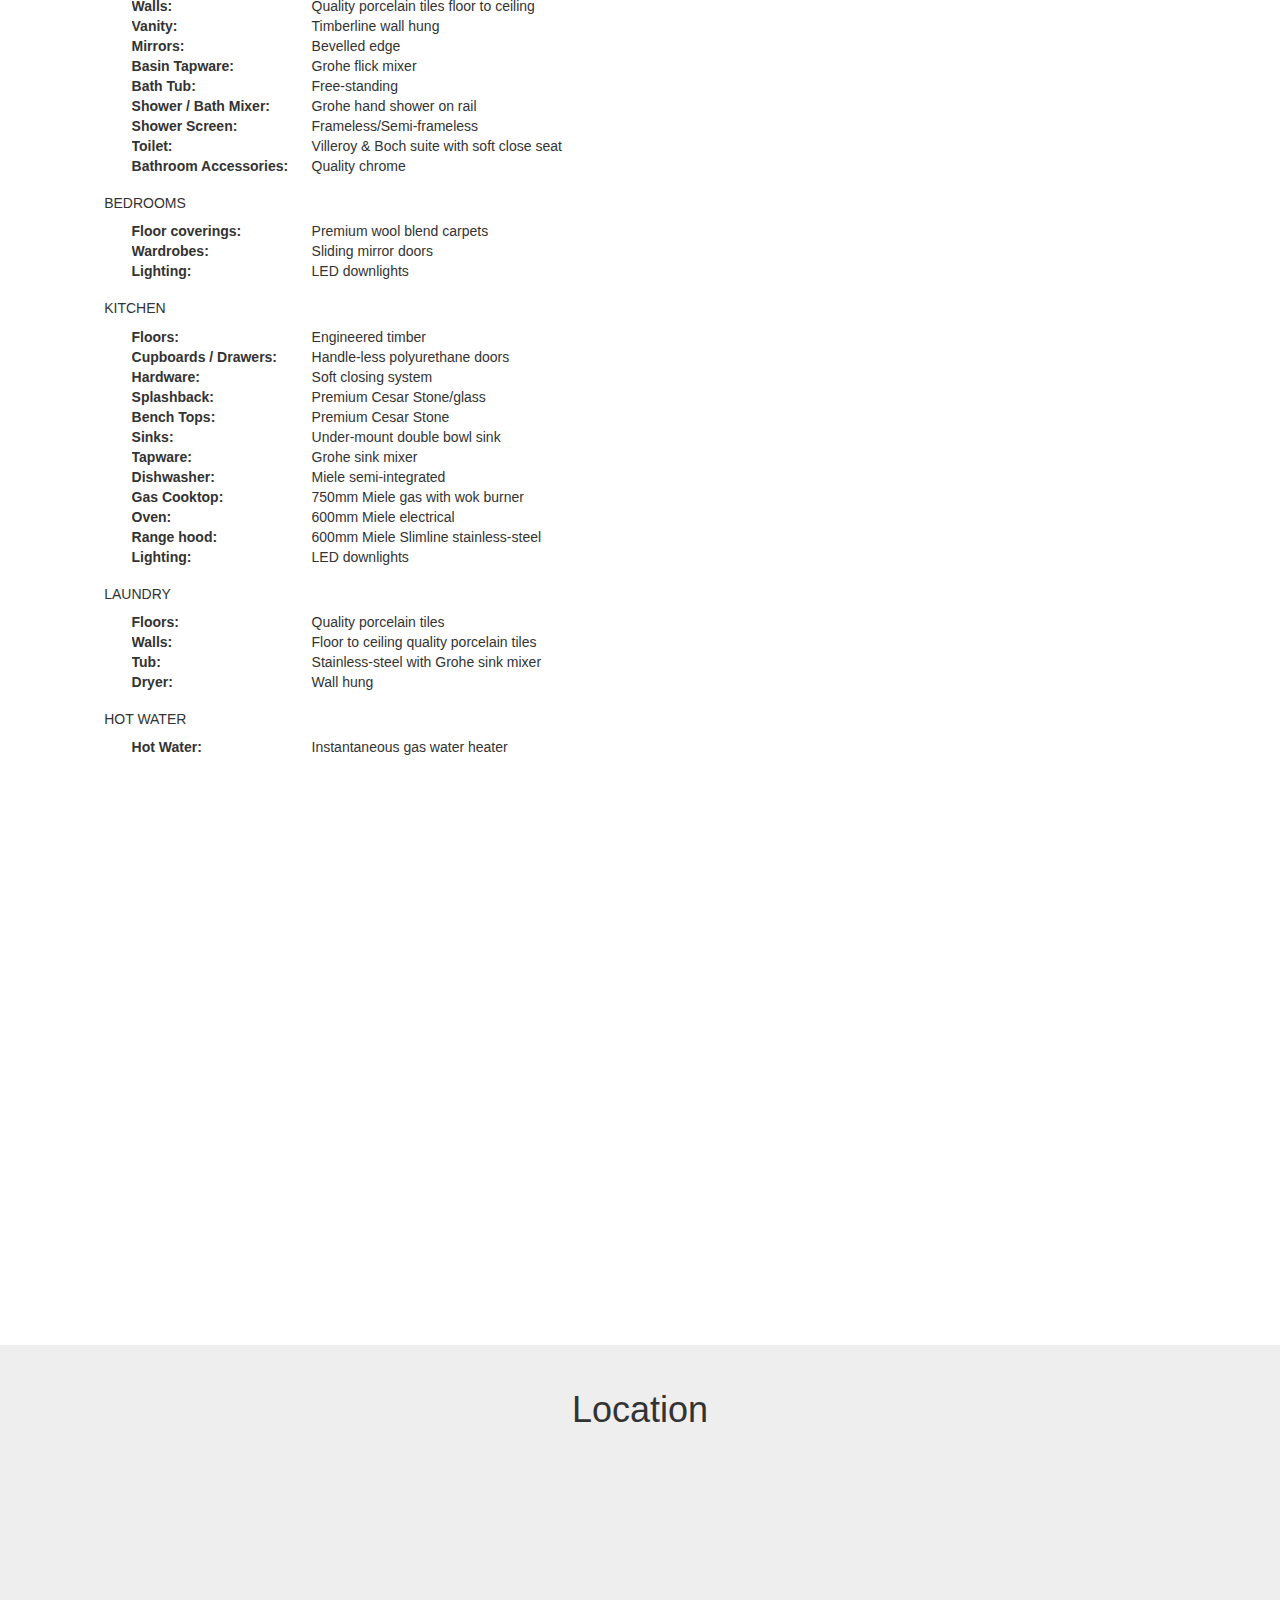
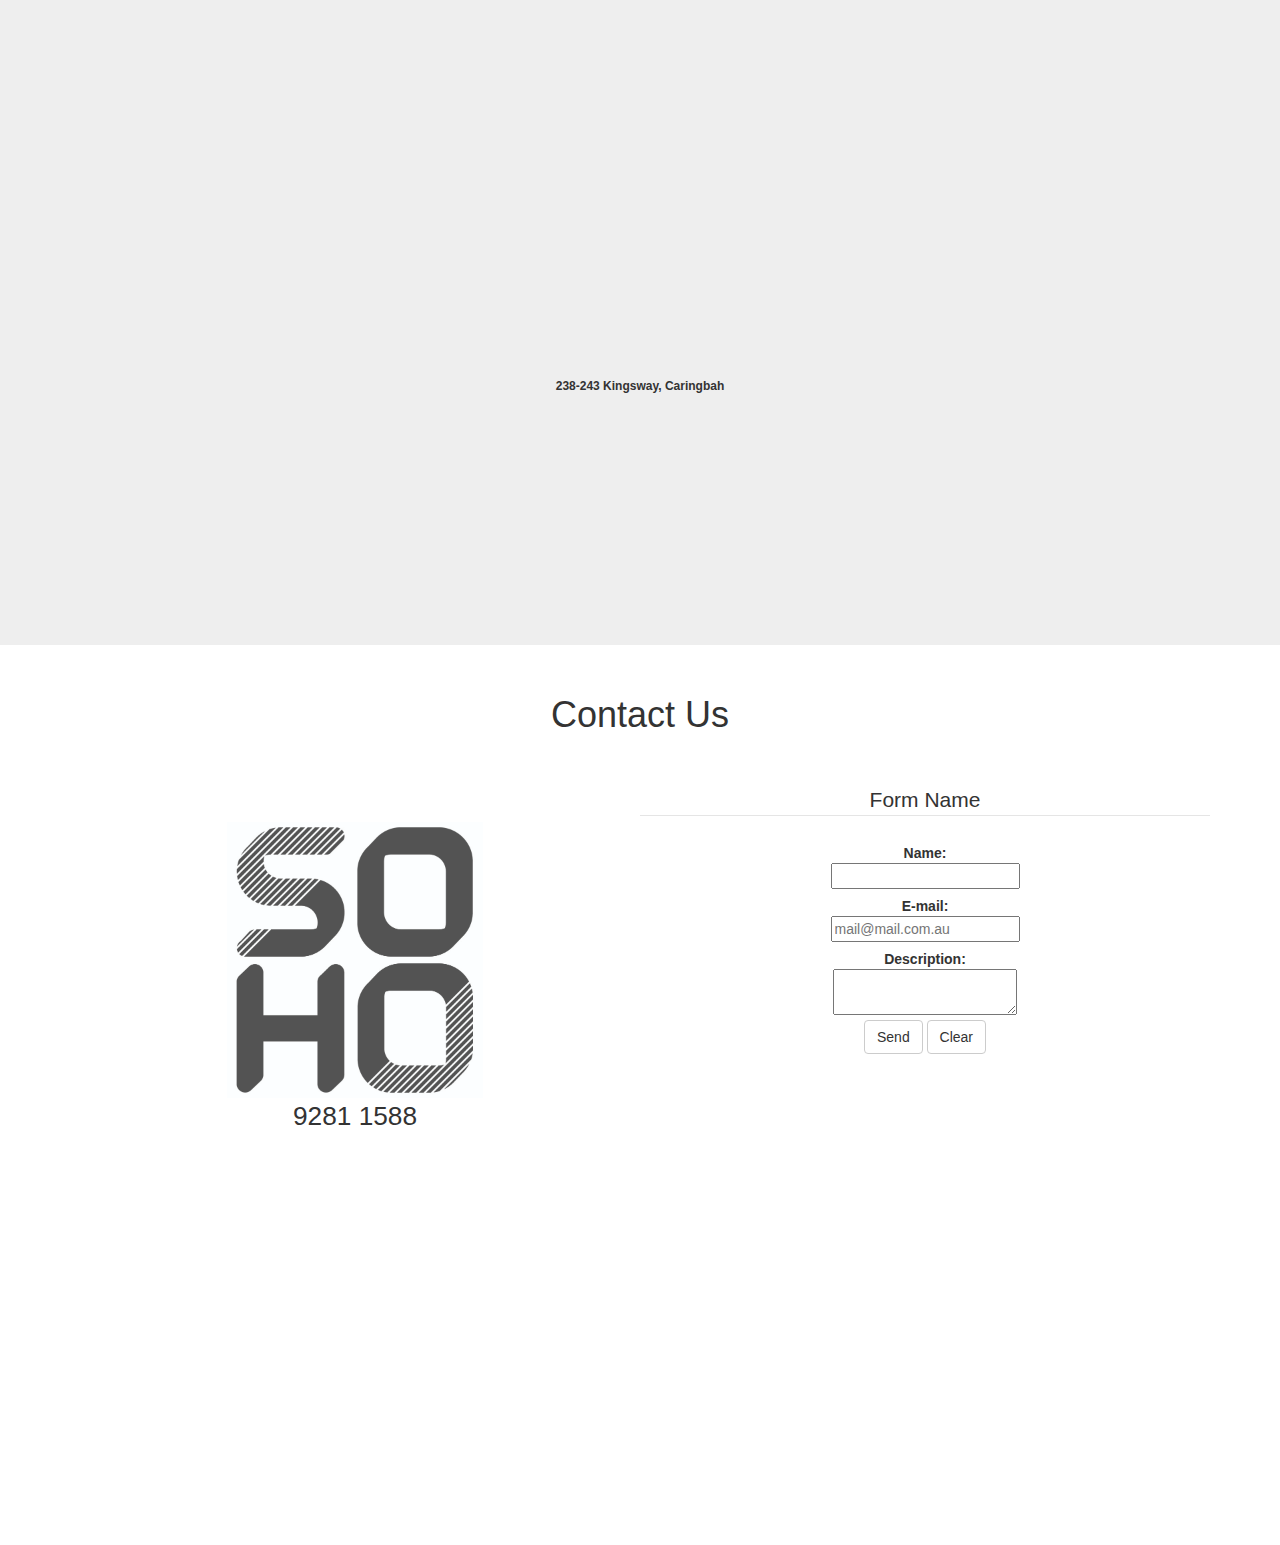
==== commit b0136e42: "lo" ====
--- a/index.html
+++ b/index.html
@@ -47,7 +47,7 @@
 
             <!-- Collect the nav links, forms, and other content for toggling -->
             <div class="collapse navbar-collapse navbar-ex1-collapse">
-                <a href=index.html><img src="pictures\Logo.png" width="15%"  align="left" alt="Logo"></a>
+                <a href=index.html><img src="pictures\Logo.png" width="15%"  alt="Logo"></a>
                 <ul class="nav navbar-nav navbar-right">
                     <!-- Hidden li included to remove active class from about link when scrolled up past about section -->
                     <li class="hidden">
@@ -75,7 +75,7 @@
         <!-- /.container -->
     </nav>
 
-    <!-- Intro Section -->
+    <!-- Architecture Section -->
     <section id="architecture" class="architecture-section">
         <div class="container">
             <div class="row">
@@ -97,12 +97,57 @@
         </div>
     </section>
 
-    <!-- About Section -->
+    <!-- Terracest Section -->
     <section id="terraces" class="terraces-section">
         <div class="container">
             <div class="row">
                 <div class="col-lg-12">
-                    <h1>About Section</h1>
+                    <h1>Terraces</h1>
+                    <br>
+                 <!-- Carousel -->
+                    <div id="myCarousel" class="carousel slide" data-ride="carousel" data-interval="1500">
+                      <!-- Indicators -->
+                      <ol class="carousel-indicators">
+                        <li data-target="#myCarousel" data-slide-to="0" class="active"></li>
+                        <li data-target="#myCarousel" data-slide-to="1"></li>
+                        <li data-target="#myCarousel" data-slide-to="2"></li>
+                      </ol>
+                      <div class="carousel-inner" role="listbox">
+                                <div class="item active">
+                                  <img class="first-slide" src="pictures\CGI - living.jpg" width="90%" alt="First slide">
+                                  <div class="container">
+                                    <div class="carousel-caption">
+                                      <!-- <h2>Photo 1</h2> -->
+                                    </div>
+                                  </div>
+                                </div>
+                                <div class="item">
+                                  <img class="second-slide" src="pictures\CGI - Bedroom.jpg" width="90%" alt="Second slide">
+                                  <div class="container">
+                                    <div class="carousel-caption">
+                                      <!-- <h2>Photo 2</h2> -->
+                                    </div>
+                                  </div>
+                                </div>
+                                <div class="item">
+                                  <img class="third-slide" src="pictures\CGI - kitchen.jpg" width="90%" alt="Third slide">
+                                  <div class="container">
+                                    <div class="carousel-caption">
+                                      <!-- <h2>Photo 3</h2> -->
+                                    </div>
+                                  </div>
+                                </div>
+                            </div>
+                              <a class="left carousel-control" href="#myCarousel" role="button" data-slide="prev">
+                                <span class="glyphicon glyphicon-chevron-left" aria-hidden="true"></span>
+                                <span class="sr-only">Previous</span>
+                              </a>
+                              <a class="right carousel-control" href="#myCarousel" role="button" data-slide="next">
+                                <span class="glyphicon glyphicon-chevron-right" aria-hidden="true"></span>
+                                <span class="sr-only">Next</span>
+                              </a>
+                    </div>                 
+                </div>
                 </div>
             </div>
         </div>
@@ -113,7 +158,122 @@
         <div class="container">
             <div class="row">
                 <div class="col-lg-12">
-                    <h1>Services Section</h1>
+                    <h1>Finish Schedule</h1>
+                    <br>
+                    <div class="text-center">
+                        <span>Building designed to comply with the conditions of all relevant Acts and Australian Standard Codes including Fire, Acoustic & Impact Provisions. </span>
+                    </div>
+                        <div class="texto-schedule">
+                            <dl class="dl-horizontal">                  
+                                <div class="titulo-schedule">    
+                                    <h5>INTERNAL</h5>
+                                </div>
+                            </dl>
+                            <dl class="dl-horizontal">
+                                    <div class="texto-schedule">
+                                        <dt>WALLS: </dt><dd></dd>                   
+                                            <dt>Ground Floor:</dt>              <dd>Full brick with gyprock sheeting</dd>
+                                            <dt>First  Floor: </dt>             <dd>Timber with gyprock sheeting</dd>
+                                            <dt>Attic Floor: </dt>              <dd>Timber with gyprock sheeting</dd>
+                                        <br>
+                                        <dt>FLOORS:</dt>  <dd></dd>           
+                                        <dt>Basement Floor:</dt>            <dd>Concrete</dd>
+                                        <dt>Ground Floor: </dt>             <dd>Concrete</dd>
+                                        <dt>First Floor: </dt>              <dd>Timber</dd>
+                                        <dt>Attic Floor:</dt>               <dd>Timber</dd>
+                                    </div>
+                            </dl>
+                                <dl class="dl-horizontal">                          
+                                    <div class="texto-schedule">    
+                                        <dt>SECURITY: </dt>                 <dd>Burglar alarm system video intercom</dd>
+                                        <dt>INTERNET/ TV/TEL:</dt>          <dd>Internet 4/tel/ pay & free-to-air tv connections  </dd>
+                                        <dt>AIR COND. / HEATING:</dt>       <dd>Daikin fully ducted reverse cycle 
+                                                                            <br>Gas heater connection bayonet in living area</dd>
+                                        <dt>DOOR HARDWARE:</dt>             <dd>Stainless steel finish</dd>
+                                        <dt>LIVING / DINING/HALLWAY:</dt>   <dd>Engineered timber </dd>
+                                        <dt>LIGHTING:</dt>                 <dd>LED downlights </dd>
+                                    </div>
+                                </dl>  
+
+                            <dl class="dl-horizontal">
+                                <div class="titulo-schedule">  
+                                    <h5>EXTERNAL</h5>
+                                </div>           
+                            <div class="texto-schedule"> 
+                                    <dt>WALLS:</dt>                     <dd>Full brick render/ Timber /Cladding </dd>
+                                    <dt>PORCHES:</dt>                   <dd>Quality porcelain anti-slip tiles </dd>
+                                    <dt>GARDEN:</dt>                    <dd>Landscaped
+                                                                        <br>Clothes line
+                                                                        <br>Water tap
+                                                                        <br>Gas bayonet connection</dd>
+                            </dl>        
+                            <dl class="dl-horizontal">
+                                <div class="titulo-schedule">  
+                                    <h5>ENSUITES &amp; BATHROOMS</h5>
+                                </div>
+                                <div class="texto-schedule">
+                                    <dt>Floor: </dt>                     <dd>Quality porcelain tiles </dd>
+                                    <dt>Walls: </dt>                     <dd>Quality porcelain tiles floor to ceiling</dd>
+                                    <dt>Vanity: </dt>                    <dd>Timberline wall hung </dd>
+                                    <dt>Mirrors: </dt>                   <dd>Bevelled edge </dd>
+                                    <dt>Basin Tapware: </dt>             <dd>Grohe flick mixer</dd>
+                                    <dt>Bath Tub: </dt>                  <dd>Free-standing</dd>
+                                    <dt>Shower / Bath Mixer: </dt>       <dd>Grohe hand shower on rail</dd>
+                                    <dt>Shower Screen: </dt>             <dd>Frameless/Semi-frameless </dd>
+                                    <dt>Toilet: </dt>                    <dd>Villeroy &amp; Boch suite with soft close seat </dd>
+                                    <dt>Bathroom Accessories: </dt>      <dd>Quality chrome  </dd>
+                                </div>
+                            </dl>
+                            <dl class="dl-horizontal">
+                                <div class="titulo-schedule">  
+                                    <h5>BEDROOMS</h5>
+                                </div>
+                                <div class="texto-schedule">
+                                    <dt>Floor coverings: </dt>           <dd>Premium wool blend carpets</dd>
+                                    <dt>Wardrobes: </dt>                 <dd>Sliding mirror doors</dd>             
+                                    <dt>Lighting: </dt>                  <dd>LED downlights </dd>
+                                </div>
+                            </dl> 
+                            <dl class="dl-horizontal">
+                                <div class="titulo-schedule">  
+                                    <h5>KITCHEN</h5>
+                                </div>
+                                <div class="texto-schedule">
+                                    <dt>Floors: </dt>                    <dd>Engineered timber </dd>
+                                    <dt>Cupboards / Drawers: </dt>       <dd>Handle-less polyurethane doors </dd>
+                                    <dt>Hardware: </dt>                  <dd>Soft closing system</dd>
+                                    <dt>Splashback: </dt>                <dd>Premium Cesar Stone/glass</dd>
+                                    <dt>Bench Tops: </dt>                <dd>Premium Cesar Stone </dd>
+                                    <dt>Sinks: </dt>                     <dd>Under-mount double bowl sink </dd>
+                                    <dt>Tapware: </dt>                   <dd>Grohe sink mixer</dd>
+                                    <dt>Dishwasher: </dt>                <dd>Miele semi-integrated</dd>
+                                    <dt>Gas Cooktop: </dt>               <dd>750mm Miele gas with wok burner</dd>
+                                    <dt>Oven: </dt>                      <dd>600mm Miele electrical</dd>
+                                    <dt>Range hood: </dt>                <dd>600mm Miele Slimline stainless-steel</dd>
+                                    <dt>Lighting: </dt>                  <dd>LED downlights</dd>    
+                            </div>
+                            </dl>
+
+                            <dl class="dl-horizontal">
+                                 <div class="titulo-schedule">  
+                                    <h5>LAUNDRY</h5>
+                                </div>
+                                <div class="texto-schedule">
+                                    <dt>Floors:</dt>                    <dd>Quality porcelain tiles</dd>
+                                    <dt>Walls:</dt>                     <dd>Floor to ceiling quality porcelain tiles  </dd>  
+                                    <dt>Tub:</dt>                       <dd>Stainless-steel with Grohe sink mixer</dd>
+                                    <dt>Dryer:</dt>                     <dd>Wall hung </dd>
+                               </div>
+                            </dl>      
+                            <dl class="dl-horizontal">  
+                                 <div class="titulo-schedule">  
+                                        <h5>HOT WATER</h5>
+                                 </div>
+                                <div class="texto-schedule">
+                                        <dt>Hot Water:</dt>                 <dd>Instantaneous gas water heater</dd>
+                                </div>     
+                            </dl>
+                    </div>
                 </div>
             </div>
         </div>
@@ -124,7 +284,11 @@
         <div class="container">
             <div class="row">
                 <div class="col-lg-12">
-                    <h1>Location Section</h1>
+                    <h1>Location</h1>
+                    <br>
+                    <div id="map"></div>
+                    <br>
+                    <h6><strong>238-243 Kingsway, Caringbah</strong></h6>
                 </div>
             </div>
         </div>
@@ -135,7 +299,60 @@
         <div class="container">
             <div class="row">
                 <div class="col-lg-12">
-                    <h1>Contact Section</h1>
+                    <h1>Contact Us</h1>
+                        <br>
+                        <br>
+                        <div class="class-form-left">
+                            <br>
+                            <img src="pictures\soho.jpg" width="45%" align="center"  alt="Soho">
+                            <br>
+                            <p>9281 1588</p>
+                        </div>
+                        <div class="class-form-right">
+                            <form class="form-horizontal">
+                                <fieldset>
+
+                                <!-- Form Name -->
+                                <legend>Form Name</legend>
+
+                                <!-- Text input-->
+                                <div class="control-group">
+                                  <label class="control-label" for="name">Name:</label>
+                                  <div class="controls">
+                                    <input id="name" name="name" type="text" placeholder="" class="input-xlarge">
+                                    
+                                  </div>
+                                </div>
+
+                                <!-- Text input-->
+                                <div class="control-group">
+                                  <label class="control-label" for="mail">E-mail:</label>
+                                  <div class="controls">
+                                    <input id="mail" name="mail" type="text" placeholder="mail@mail.com.au" class="input-xlarge">
+                                    
+                                  </div>
+                                </div>
+
+                                <!-- Textarea -->
+                                <div class="control-group">
+                                  <label class="control-label" for="">Description:</label>
+                                  <div class="controls">                     
+                                    <textarea id="" name=""></textarea>
+                                  </div>
+                                </div>
+
+                                <!-- Button (Double) -->
+                                <div class="control-group">
+                                  <div class="controls">
+                                    <button id="send" name="send" class="btn btn-default">Send</button>
+                                    <button id="clear" name="clear" class="btn btn-default">Clear</button>
+                                  </div>
+                                </div>
+
+                                </fieldset>
+                                </form>
+
+                        </div>
                 </div>
             </div>
         </div>
@@ -150,6 +367,19 @@
     <!-- Scrolling Nav JavaScript -->
     <script src="js/jquery.easing.min.js"></script>
     <script src="js/scrolling-nav.js"></script>
+    <script src="js/jquery.min.js"></script>
+
+     <!-- Maps API Javascript -->
+        <script src="http://maps.googleapis.com/maps/api/js?AIzaSyBzHeoP089M0b6OLl8Z8J5MerAl9vrV0vA&amp;sensor=false"></script>
+        <!-- Arquivo de inicialização do map -->
+        <script src="js/map.js"></script>
+
+        
+        <!-- Caixa de informação -->
+        <script src="js/infobox.js"></script>
+        
+        <!-- Agrupamento dos marcadores -->
+        <script src="js/markerclusterer.js"></script>
 
 </body>
 
--- a/css/scrolling-nav.css
+++ b/css/scrolling-nav.css
@@ -14,9 +14,36 @@
     height: 100%;
 }
 
+/* navbar */
+.navbar-default {
+    background-color: #333;
+}
+
+/* title */
+.navbar-default .navbar-brand {
+    color: #EBEBEA;
+}
+/* link */
+.navbar-default .navbar-nav > li > a {
+    color: #EBEBEA;
+}
+.navbar-default .navbar-nav > li > a:hover,
+.navbar-default .navbar-nav > li > a:focus {
+    color: #EBEBEA;
+}
+
+.navbar-collapse img {
+  margin-bottom: 10px;
+}
+
+.navbar-collapse .nav {
+  padding-top: 25px;
+}
+
+
 @media(min-width:767px) {
     .navbar {
-        padding: 20px 0;
+        padding: 1px 0;
         -webkit-transition: background .5s ease-in-out,padding .5s ease-in-out;
         -moz-transition: background .5s ease-in-out,padding .5s ease-in-out;
         transition: background .5s ease-in-out,padding .5s ease-in-out;
@@ -27,39 +54,41 @@
     }
 }
 
+
+
 /* DESCRICAO DAS SECTIONS*/
 
 .architecture-section  {
-    height: 100%;
-    padding-top: 150px;
+    height: 160%;
+    padding-top: 100px;
     text-align: center;
     background: #fff;
 }
 
 .terraces-section {
-    height: 100%;
-    padding-top: 150px;
+    height: 110%;
+    padding-top: 10px;
     text-align: center;
     background: #eee;
 }
 
 .schedule-section {
-    height: 100%;
-    padding-top: 150px;
+    height: 235%;
+    padding-top: 20px;
     text-align: center;
     background: #fff;
 }
 
 .location-section {
     height: 100%;
-    padding-top: 150px;
+    padding-top: 25px;
     text-align: center;
     background: #eee;
 }
 
 .contact-section {
     height: 100%;
-    padding-top: 150px;
+    padding-top: 30px;
     text-align: center;
     background: #fff;
 }
@@ -71,4 +100,63 @@
   font-size:1.25em;
   font-family: "museo_sans300", "Helvetica";
   line-height: 1.6;
-}+}
+
+.texto-schedule{
+  width: 80%;
+  margin-left: 3%;
+  text-align: left;
+}
+
+.dl-horizontal dt {
+  text-align: left;
+}
+
+
+
+/* CUSTOMIZE THE CAROUSEL
+-------------------------------------------------- */
+
+/* Carousel base class */
+.carousel {
+  width: 90%;
+  text-align: center;
+  margin-right: auto;
+  margin-left: auto;
+  margin-bottom: 60px;
+}
+/* Since positioning the image, we need to help out the caption */
+.carousel-caption {
+  z-index: 10;
+
+}
+
+/* Declare heights because of positioning of img element */
+.carousel .item {
+  width: 90%;
+  margin-left: 50px;
+
+}
+.carousel-inner > .item > img {
+  width: 90%;
+  position: relative;
+  margin: auto;
+
+}
+
+#map{
+    height: 490px;
+    width: 90%;
+    margin-right: auto;
+    margin-left: auto;
+    text-align: center;
+    font-size: 1em;
+}
+
+/*FORM CONTACT US*/
+.class-form-left{
+    float: left;
+    width: 50%;
+    text-align: center;
+    font-size: 1.875em;
+    font-family: "museo_sans300", "Helvetica";
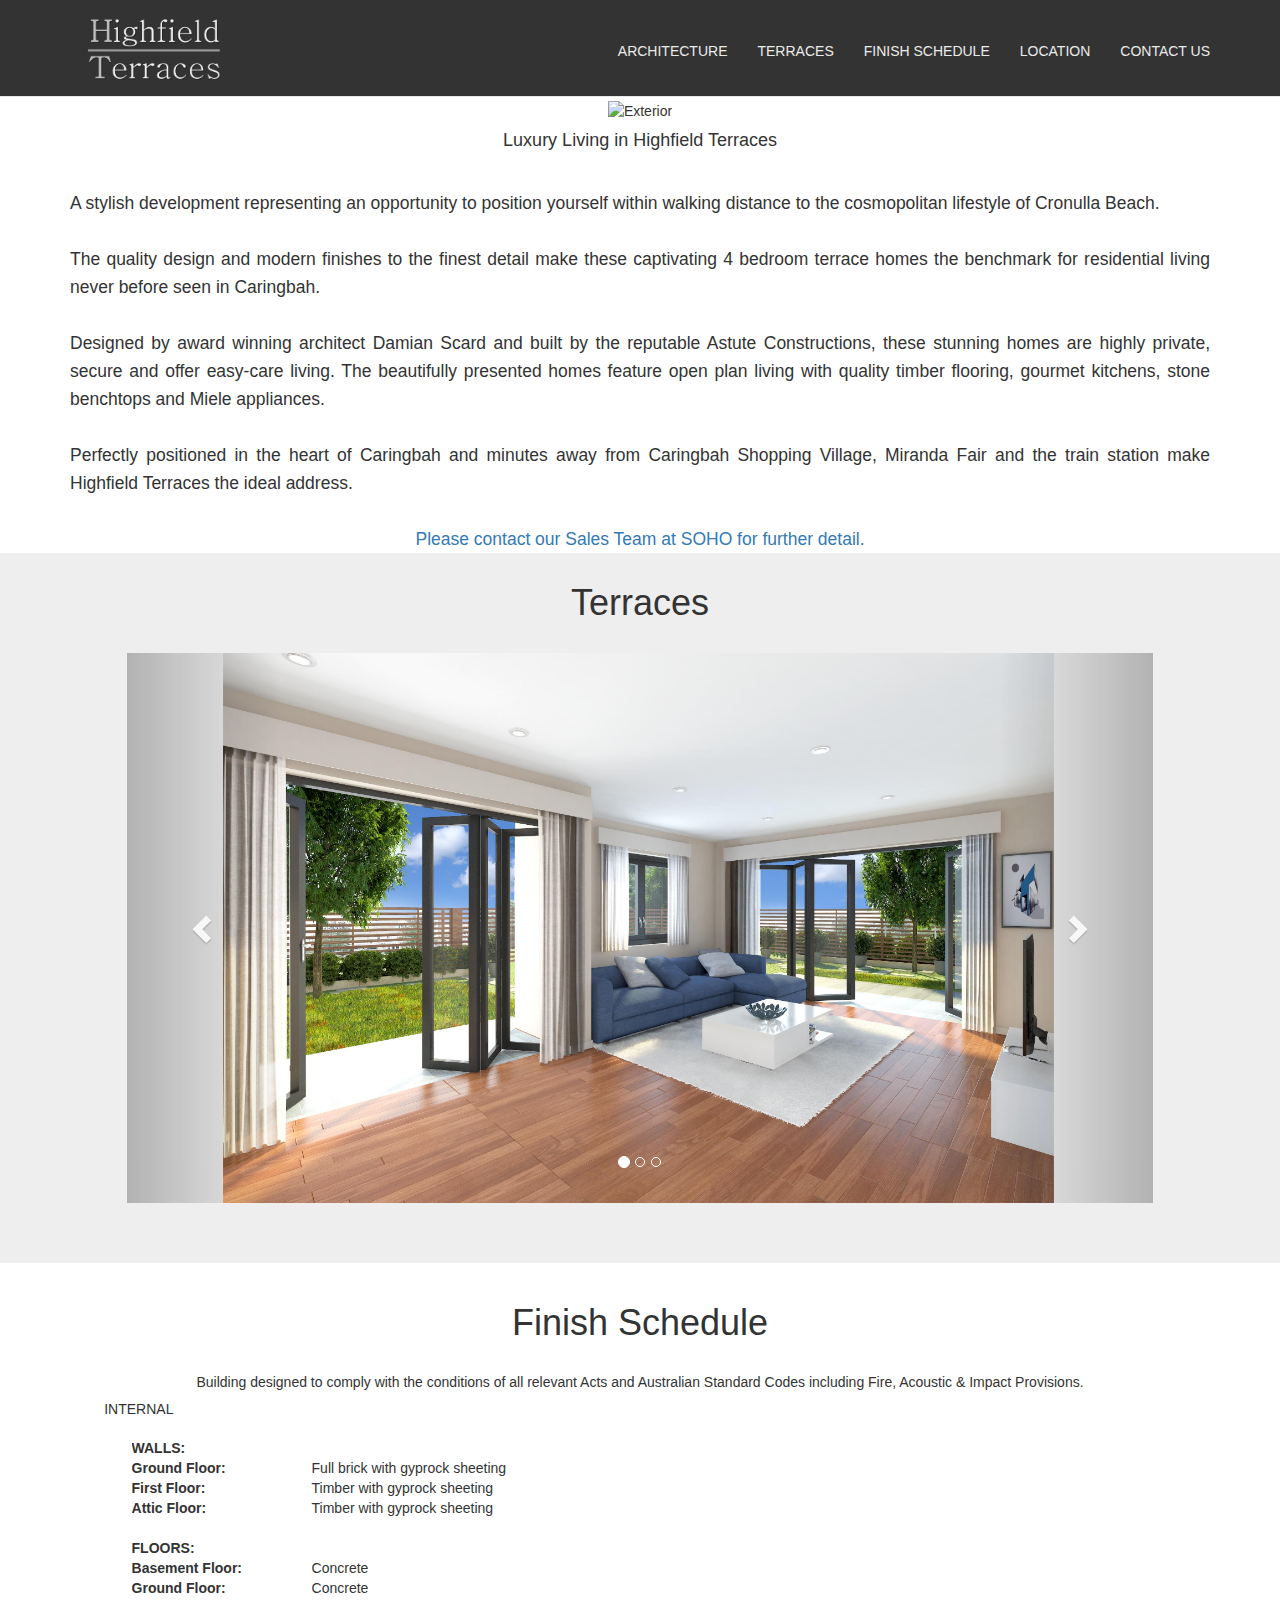
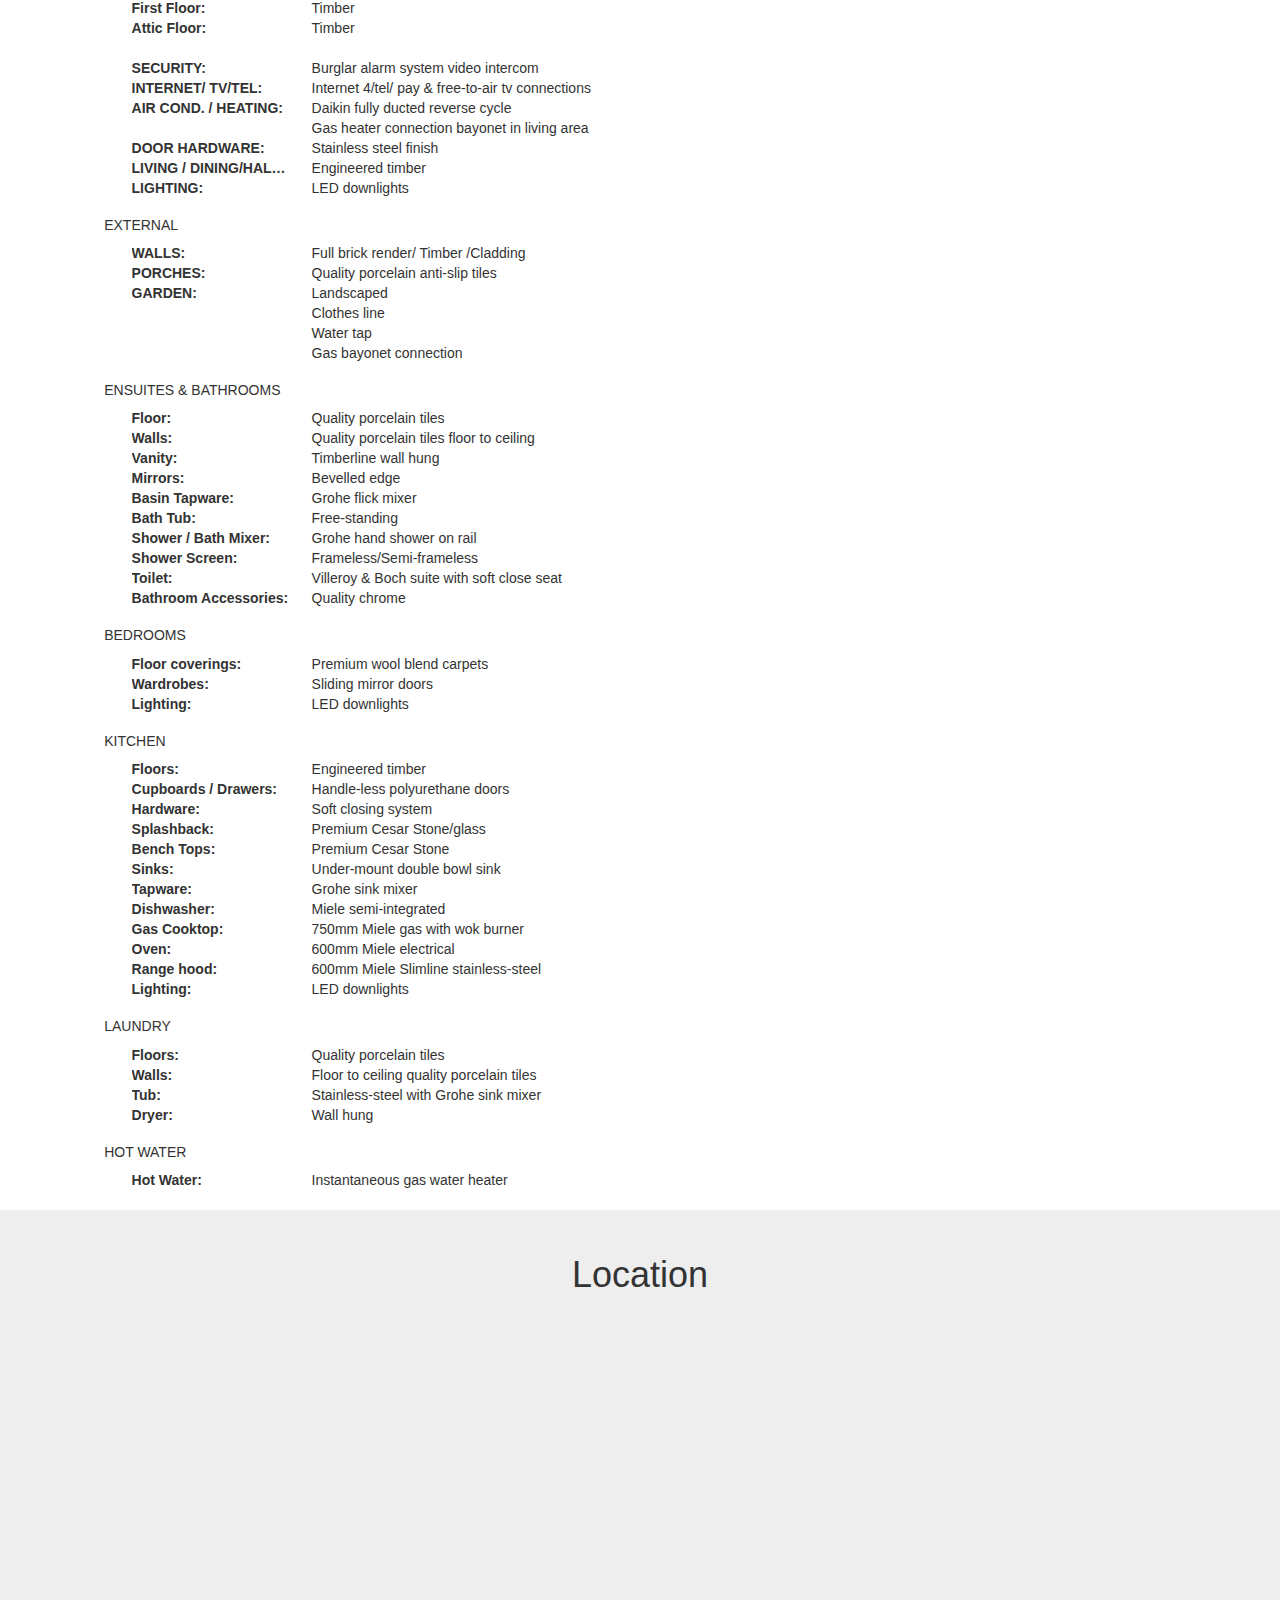
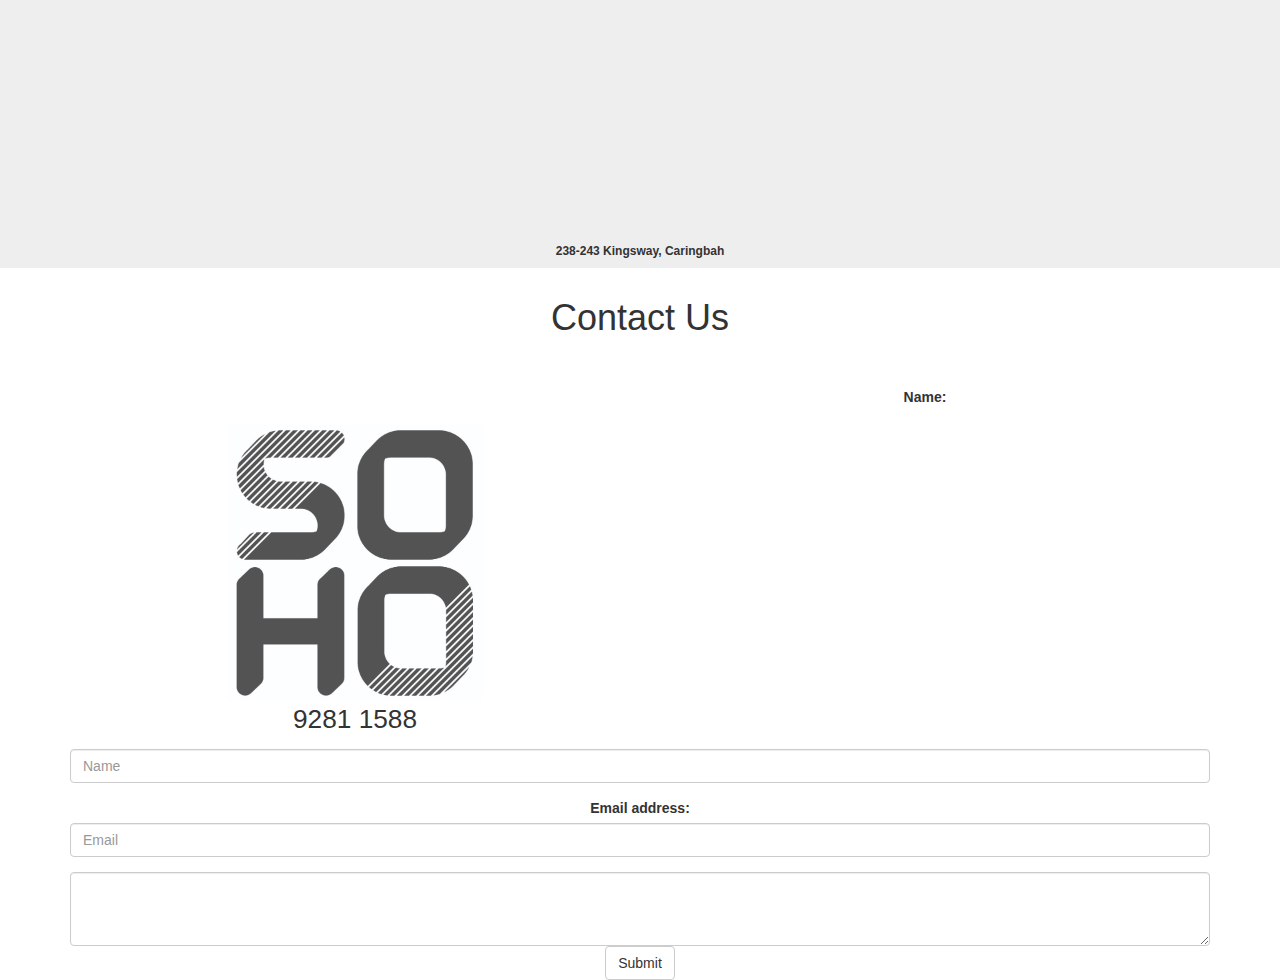
==== commit a58a7963: "lo" ====
--- a/index.html
+++ b/index.html
@@ -309,49 +309,18 @@
                             <p>9281 1588</p>
                         </div>
                         <div class="class-form-right">
-                            <form class="form-horizontal">
-                                <fieldset>
-
-                                <!-- Form Name -->
-                                <legend>Form Name</legend>
-
-                                <!-- Text input-->
-                                <div class="control-group">
-                                  <label class="control-label" for="name">Name:</label>
-                                  <div class="controls">
-                                    <input id="name" name="name" type="text" placeholder="" class="input-xlarge">
-                                    
+                            <form>
+                                  <div class="form-group">
+                                    <label for="name">Name:</label>
+                                    <input type="name" class="form-control" id="name" placeholder="Name">
                                   </div>
-                                </div>
-
-                                <!-- Text input-->
-                                <div class="control-group">
-                                  <label class="control-label" for="mail">E-mail:</label>
-                                  <div class="controls">
-                                    <input id="mail" name="mail" type="text" placeholder="mail@mail.com.au" class="input-xlarge">
-                                    
-                                  </div>
-                                </div>
-
-                                <!-- Textarea -->
-                                <div class="control-group">
-                                  <label class="control-label" for="">Description:</label>
-                                  <div class="controls">                     
-                                    <textarea id="" name=""></textarea>
-                                  </div>
-                                </div>
-
-                                <!-- Button (Double) -->
-                                <div class="control-group">
-                                  <div class="controls">
-                                    <button id="send" name="send" class="btn btn-default">Send</button>
-                                    <button id="clear" name="clear" class="btn btn-default">Clear</button>
-                                  </div>
-                                </div>
-
-                                </fieldset>
-                                </form>
-
+                                  <div class="form-group">
+                                    <label for="mail">Email address:</label>
+                                    <input type="email" class="form-control" id="email" placeholder="Email">
+                                  </div> 
+                                  <textarea class="form-control" rows="3"></textarea>                                 
+                                  <button type="submit" class="btn btn-default">Submit</button>
+                            </form>
                         </div>
                 </div>
             </div>
--- a/css/scrolling-nav.css
+++ b/css/scrolling-nav.css
@@ -59,36 +59,36 @@
 /* DESCRICAO DAS SECTIONS*/
 
 .architecture-section  {
-    height: 160%;
+  /*  height: 160%;*/
     padding-top: 100px;
     text-align: center;
     background: #fff;
 }
 
 .terraces-section {
-    height: 110%;
+  /*  height: 110%;*/
     padding-top: 10px;
     text-align: center;
     background: #eee;
 }
 
 .schedule-section {
-    height: 235%;
+   /* height: 235%;*/
     padding-top: 20px;
     text-align: center;
     background: #fff;
 }
 
 .location-section {
-    height: 100%;
+   /*height: 100%;*/
     padding-top: 25px;
     text-align: center;
     background: #eee;
 }
 
 .contact-section {
-    height: 100%;
-    padding-top: 30px;
+  /*  height: 100%;*/
+    padding-top: 10px;
     text-align: center;
     background: #fff;
 }
@@ -134,6 +134,7 @@
 /* Declare heights because of positioning of img element */
 .carousel .item {
   width: 90%;
+  max-height: 550px;
   margin-left: 50px;
 
 }
@@ -160,3 +161,8 @@
     text-align: center;
     font-size: 1.875em;
     font-family: "museo_sans300", "Helvetica";
+
+.class-form-right{
+    float: right;
+    text-align: left;
+}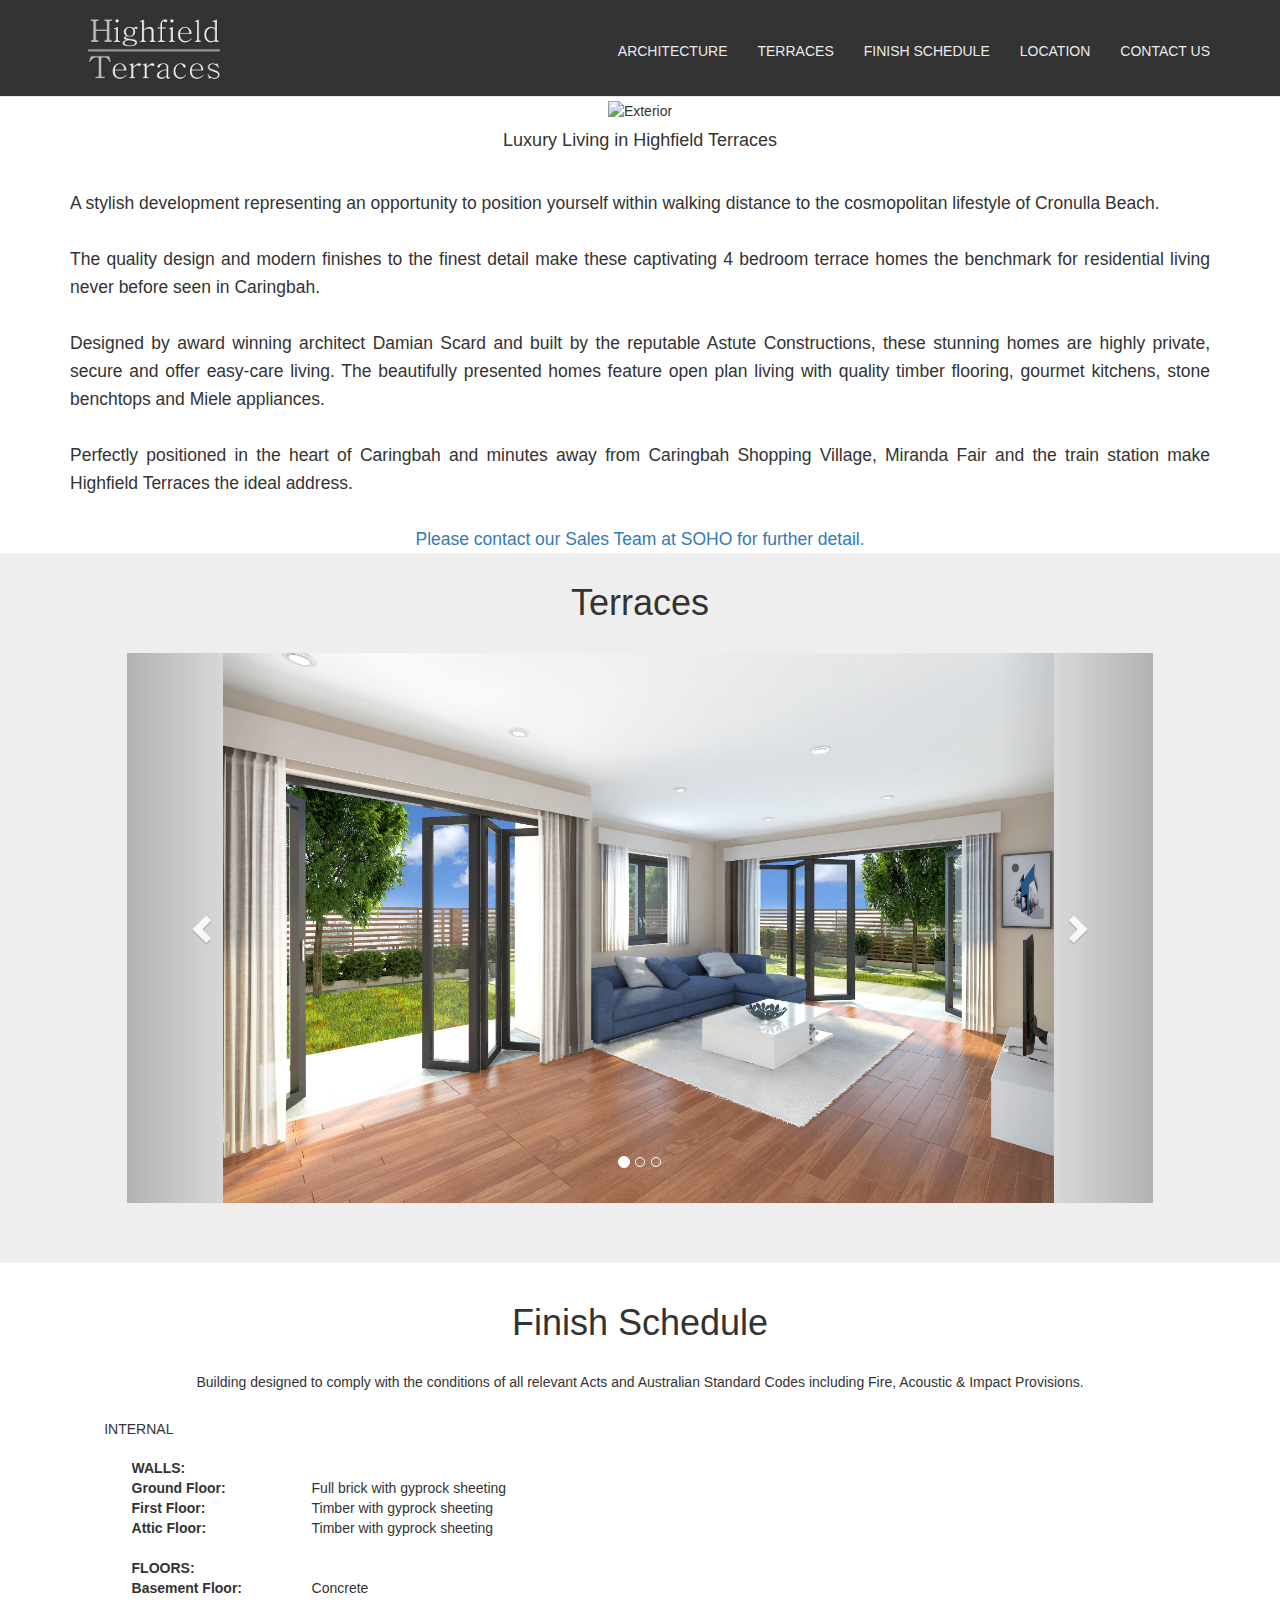
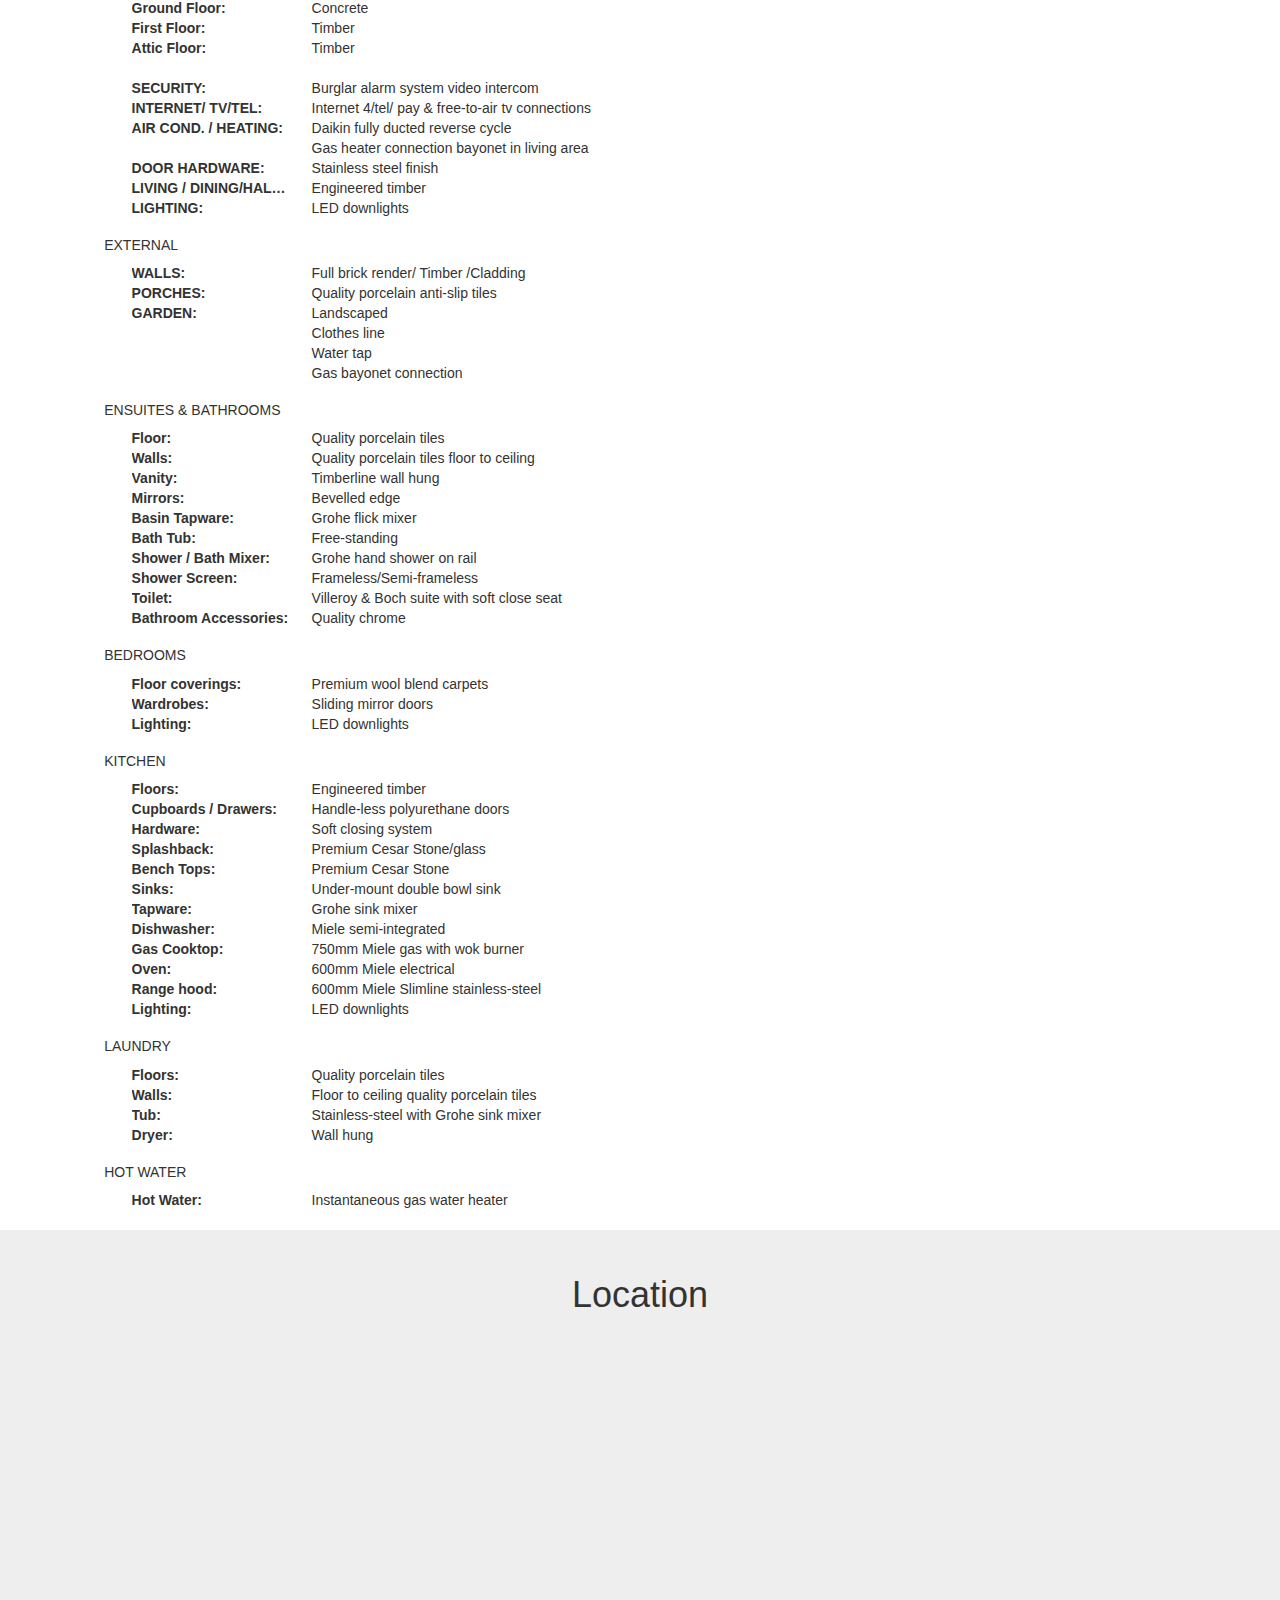
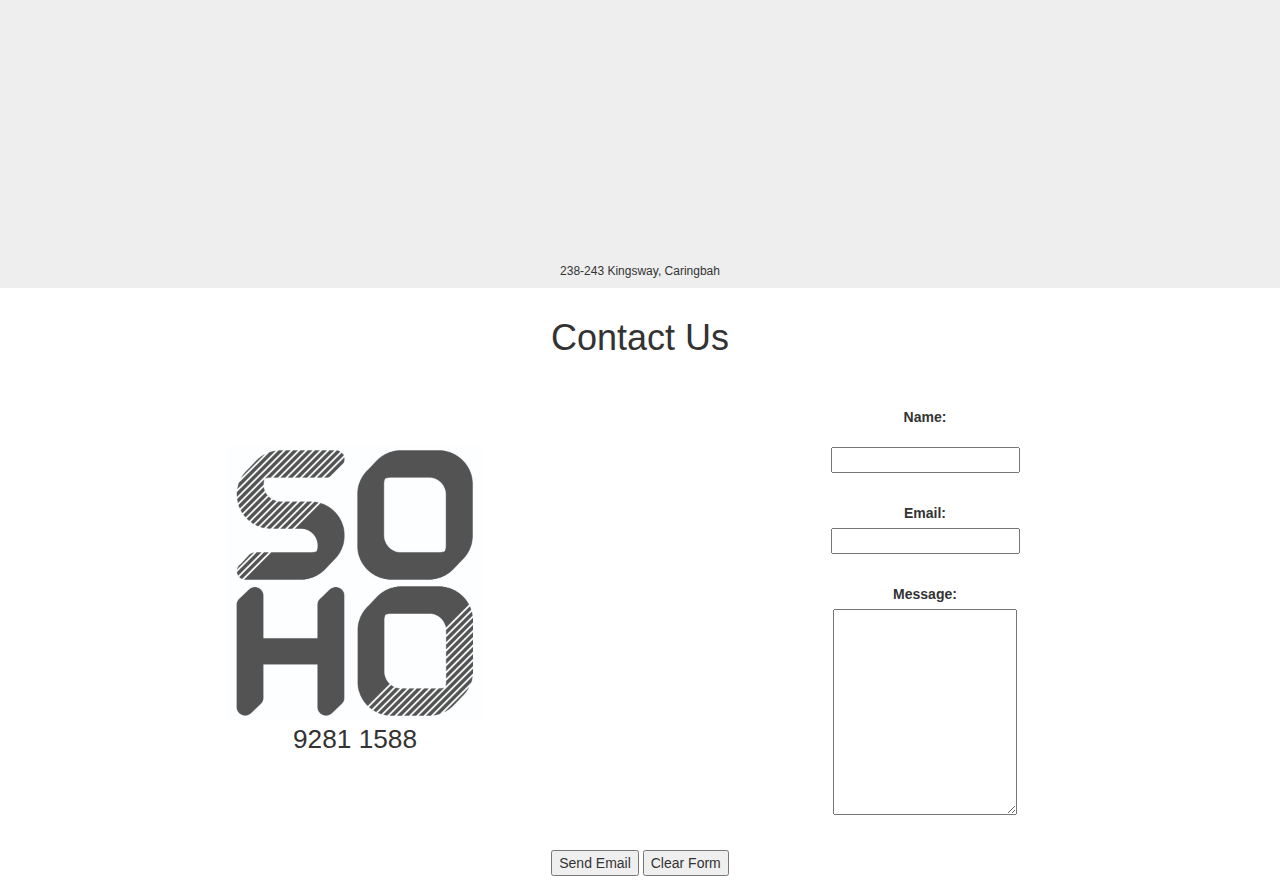
==== commit ce99e105: "Termino das correções Jo" ====
--- a/index.html
+++ b/index.html
@@ -163,6 +163,7 @@
                     <div class="text-center">
                         <span>Building designed to comply with the conditions of all relevant Acts and Australian Standard Codes including Fire, Acoustic & Impact Provisions. </span>
                     </div>
+					<br>
                         <div class="texto-schedule">
                             <dl class="dl-horizontal">                  
                                 <div class="titulo-schedule">    
@@ -288,7 +289,7 @@
                     <br>
                     <div id="map"></div>
                     <br>
-                    <h6><strong>238-243 Kingsway, Caringbah</strong></h6>
+                    <h6>238-243 Kingsway, Caringbah</h6>
                 </div>
             </div>
         </div>
@@ -310,16 +311,22 @@
                         </div>
                         <div class="class-form-right">
                             <form>
-                                  <div class="form-group">
-                                    <label for="name">Name:</label>
-                                    <input type="name" class="form-control" id="name" placeholder="Name">
-                                  </div>
-                                  <div class="form-group">
-                                    <label for="mail">Email address:</label>
-                                    <input type="email" class="form-control" id="email" placeholder="Email">
-                                  </div> 
-                                  <textarea class="form-control" rows="3"></textarea>                                 
-                                  <button type="submit" class="btn btn-default">Submit</button>
+                                 <div class="form-group">
+									<label for="name">Name:</label>
+								 </div>
+									<p><input type=text name="nome"></p><br>
+								 
+								 <div class="font-form">
+                    				    <label>Email: </label>
+                    			 </div>
+                    				<p><input type=text name="message"></p><br>
+								
+								 <div class="font-form">
+                    						<label>Message: </label>
+								 </div>
+                    				<p><textarea name="Mensagem" rows="10"></textarea></p><br>
+									<p><input type="submit" value="Send Email"> <input type="reset" value="Clear Form"></p>
+								
                             </form>
                         </div>
                 </div>
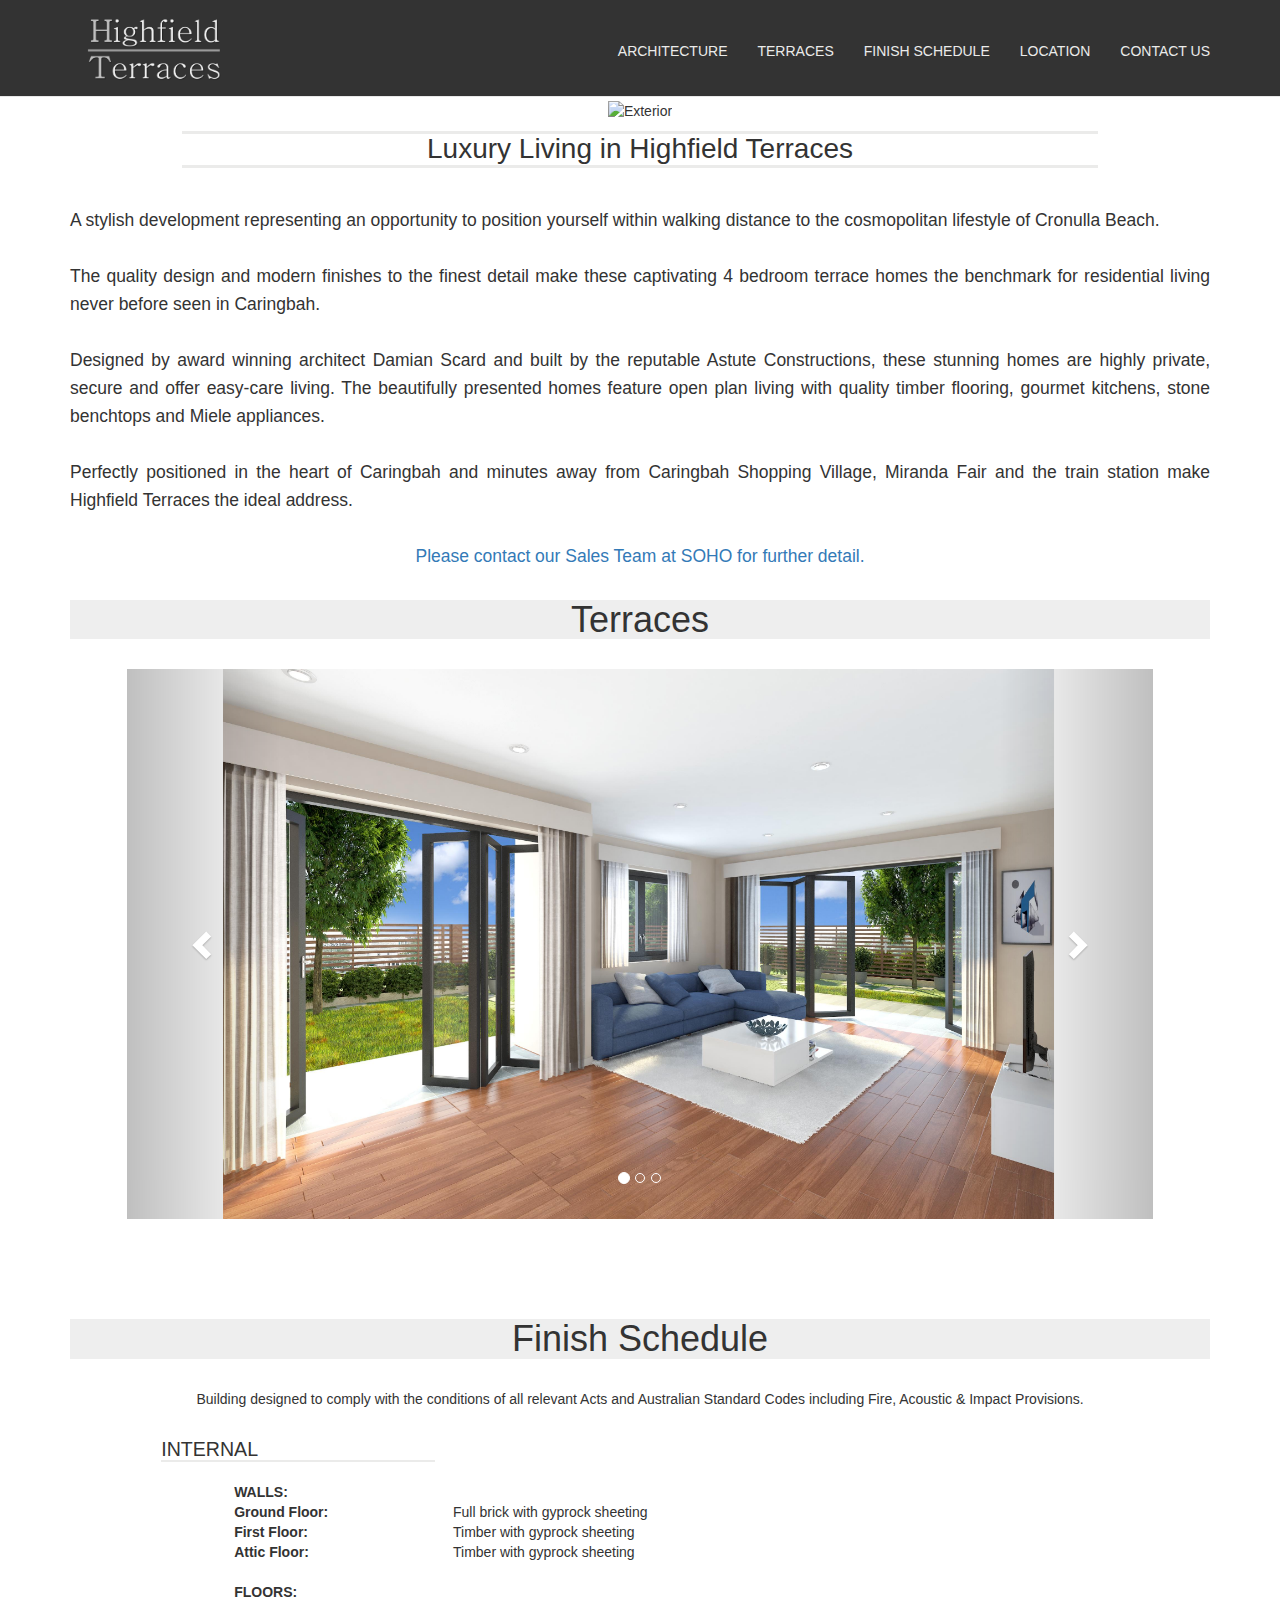
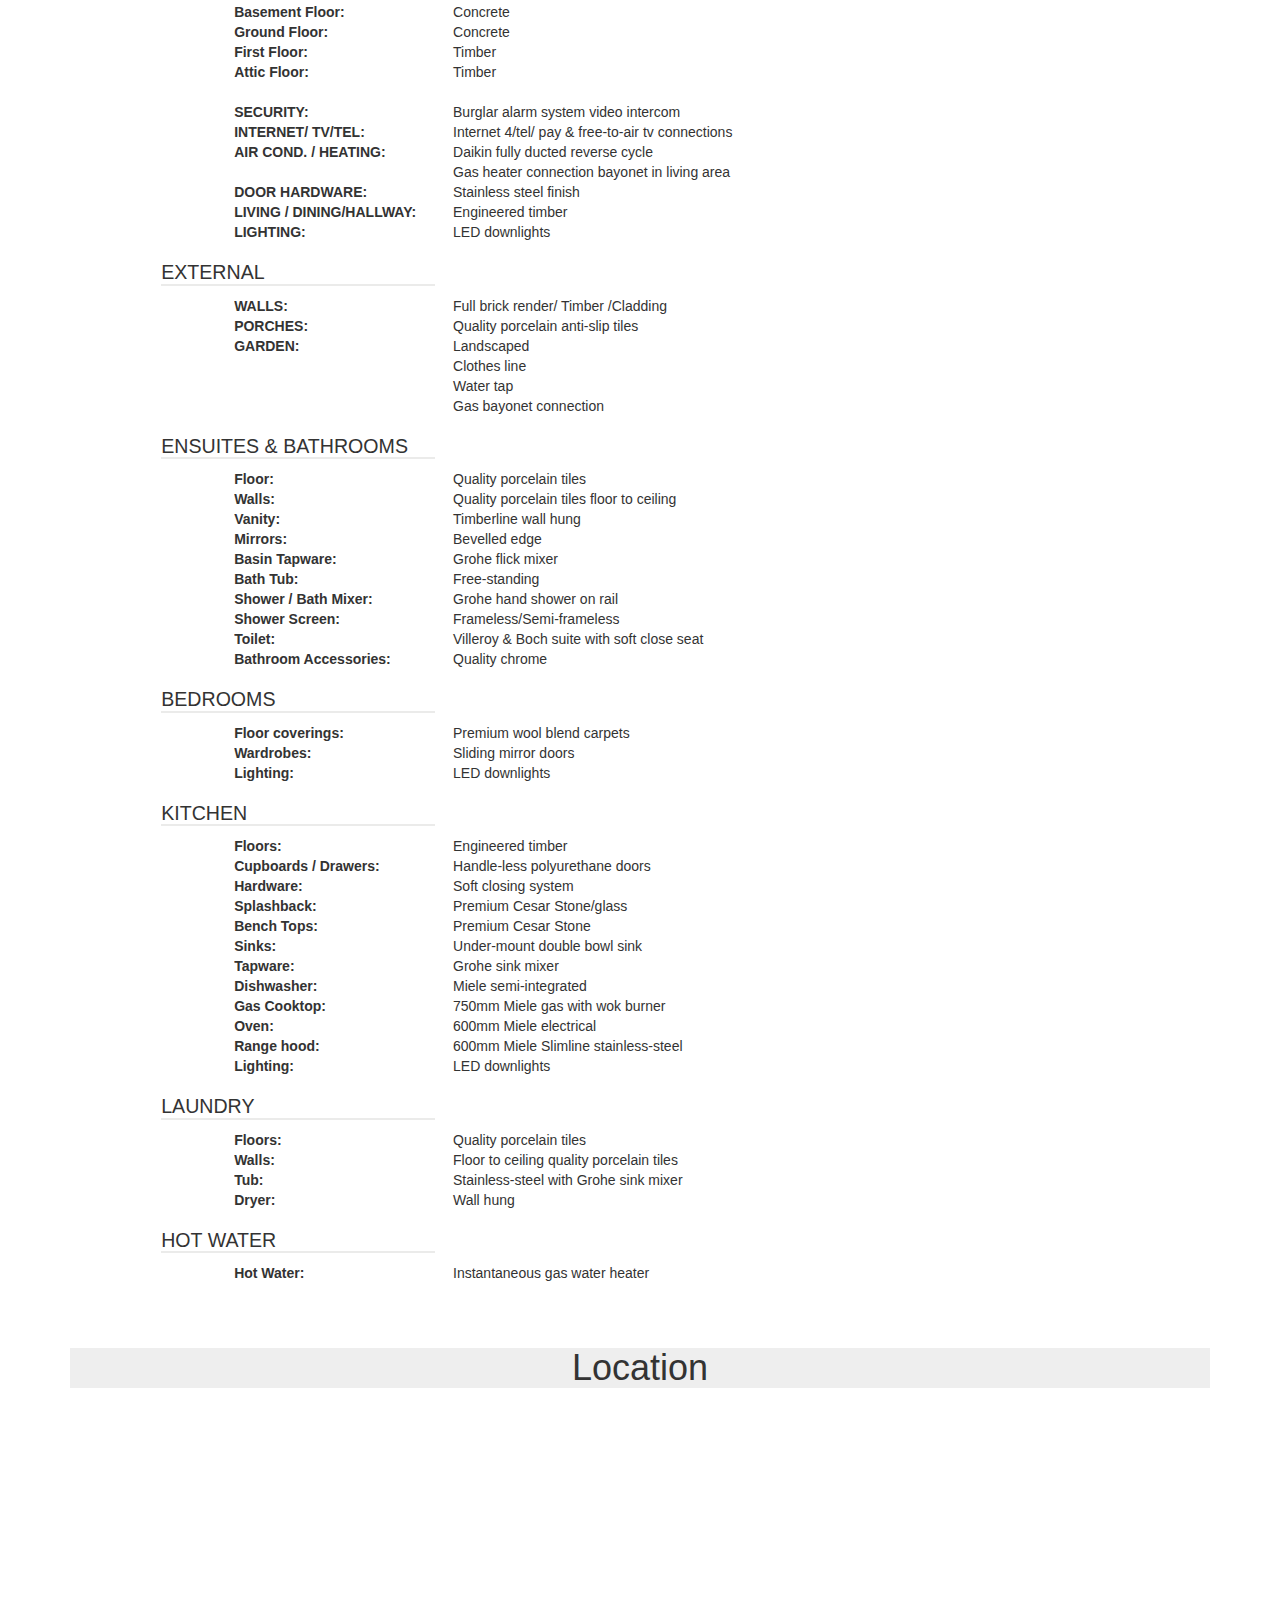
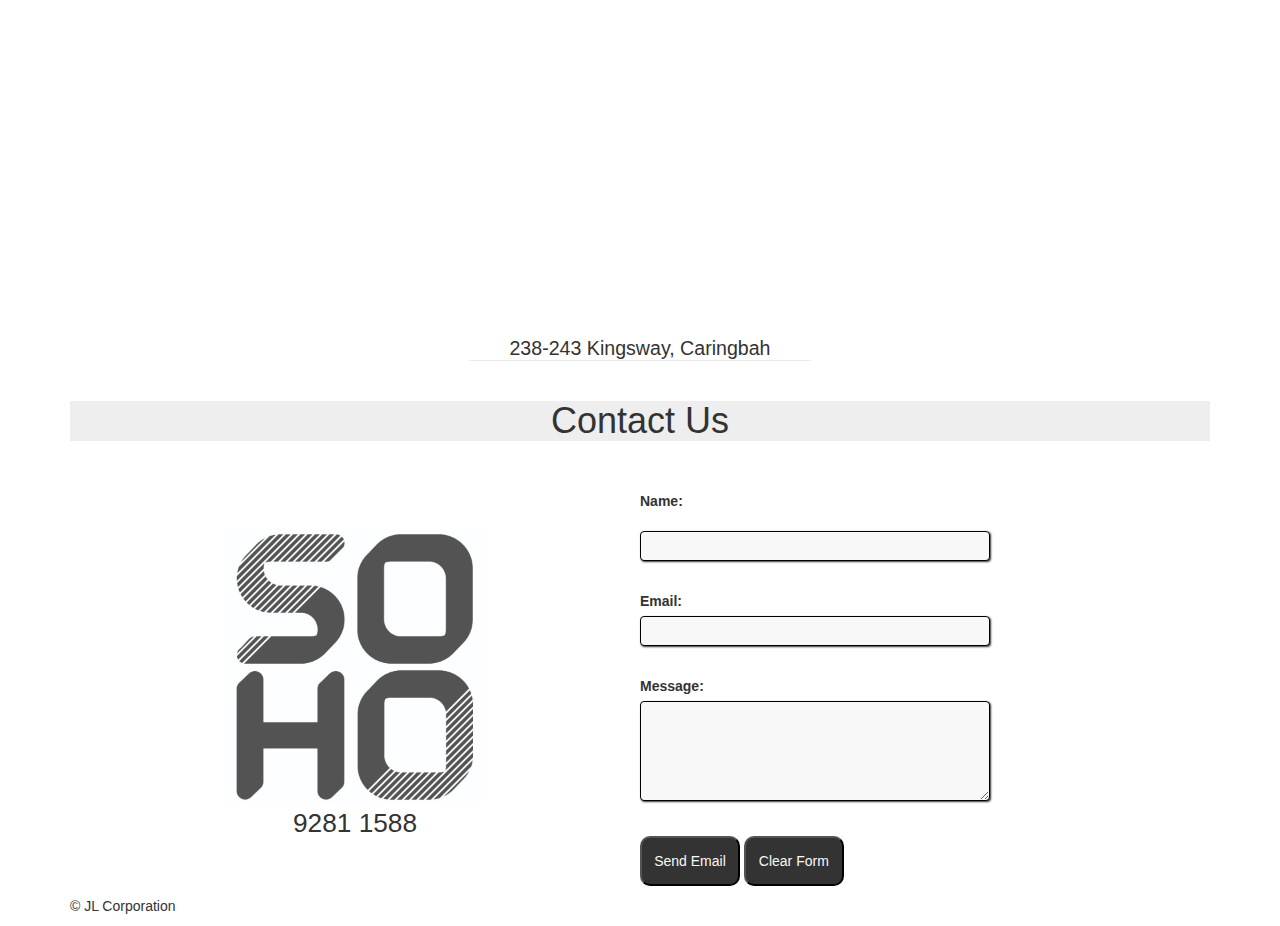
==== commit 7ac85cf3: "Td pronto! Jo" ====
--- a/index.html
+++ b/index.html
@@ -333,6 +333,15 @@
             </div>
         </div>
     </section>
+	 <section id="footer" class="footer-section" >
+    <div class="container">
+        <div class="row">
+                <div class="col-lg-12">
+                    <p>&copy; JL Corporation</p>
+                </div>
+         </div>   
+    </div>
+    </section>
 
     <!-- jQuery -->
     <script src="js/jquery.js"></script>
--- a/css/scrolling-nav.css
+++ b/css/scrolling-nav.css
@@ -14,6 +14,55 @@
     height: 100%;
 }
 
+h1{
+	background-color: #eee;
+	
+}
+h4 {
+  color: #333;
+  font-size: 2em;
+  text-align: center;
+}
+
+h4:after, h4:before {
+  content: '';
+  display: block;
+  width: 80.34%;
+  height: 0.1em;
+  background: #EBEBEA;
+  margin: 0 auto;
+}
+
+h5 {
+  color: #333;
+  font-size: 1.4em;
+  text-align: left;
+}
+
+h5:after{
+  content: '';
+  display: block;
+  width: 30%;
+  height: 0.1em;
+  background: #EBEBEA;
+  margin: 0;
+}
+
+h6 {
+  color: #333;
+  font-size: 1.4em;
+  text-align: center;
+}
+
+h6:after{
+  content: '';
+  display: block;
+  width: 30%;
+  height: 0.1em;
+  background: #EBEBEA;
+  margin: 0 auto;
+}
+
 /* navbar */
 .navbar-default {
     background-color: #333;
@@ -26,6 +75,7 @@
 /* link */
 .navbar-default .navbar-nav > li > a {
     color: #EBEBEA;
+	border-radius: 7px;
 }
 .navbar-default .navbar-nav > li > a:hover,
 .navbar-default .navbar-nav > li > a:focus {
@@ -69,7 +119,7 @@
   /*  height: 110%;*/
     padding-top: 10px;
     text-align: center;
-    background: #eee;
+    background: #fff;
 }
 
 .schedule-section {
@@ -83,7 +133,7 @@
    /*height: 100%;*/
     padding-top: 25px;
     text-align: center;
-    background: #eee;
+    background: #fff;
 }
 
 .contact-section {
@@ -104,12 +154,18 @@
 
 .texto-schedule{
   width: 80%;
-  margin-left: 3%;
+  margin-left: 8%;
   text-align: left;
 }
 
 .dl-horizontal dt {
   text-align: left;
+  width: 200px;
+}
+
+.dl-horizontal dd {
+  text-align: left;
+  margin-left: 30%;
 }
 
 
@@ -155,14 +211,61 @@
 }
 
 /*FORM CONTACT US*/
+/*FORM CONTACT US*/
+input[type=text]{     
+	border-radius:4px;
+    -moz-border-radius:4px;
+    -webkit-border-radius:4px;
+    box-shadow: 1px 1px 2px #333333;    
+    -moz-box-shadow: 1px 1px 2px #333333;
+    -webkit-box-shadow: 1px 1px 2px #333333;
+    background: #F8F8F8; 
+    border:1px solid #000000;
+    width:61.4%;
+	height:30px;
+}
+
+textarea{
+    border: 1px solid #000000;
+    background:#F8F8F8;
+    width:61.4%;
+    height:100px;
+    border-radius:4px;
+    -moz-border-radius:4px;
+    -webkit-border-radius:4px;
+    box-shadow: 1px 1px 2px #333333;    
+    -moz-box-shadow: 1px 1px 2px #333333;
+    -webkit-box-shadow: 1px 1px 2px #333333;
+}
+
+input[type=text]:hover, textarea:hover{ 
+         background: #ffffff; border:1px solid #990000;
+}
+
+input[type=submit]{
+    color: #F8F8F8;
+    background-color: #333;
+    border-radius: 10px;
+	width: 17.54%;
+	height: 50px;
+}
+input[type=reset]{
+    color: #F8F8F8;
+    background-color: #333;
+    border-radius: 10px;
+	width: 17.54%;
+	height: 50px;
+}
+
 .class-form-left{
     float: left;
     width: 50%;
     text-align: center;
     font-size: 1.875em;
     font-family: "museo_sans300", "Helvetica";
-
+}
 .class-form-right{
+	width: 50%;
     float: right;
     text-align: left;
-}+}
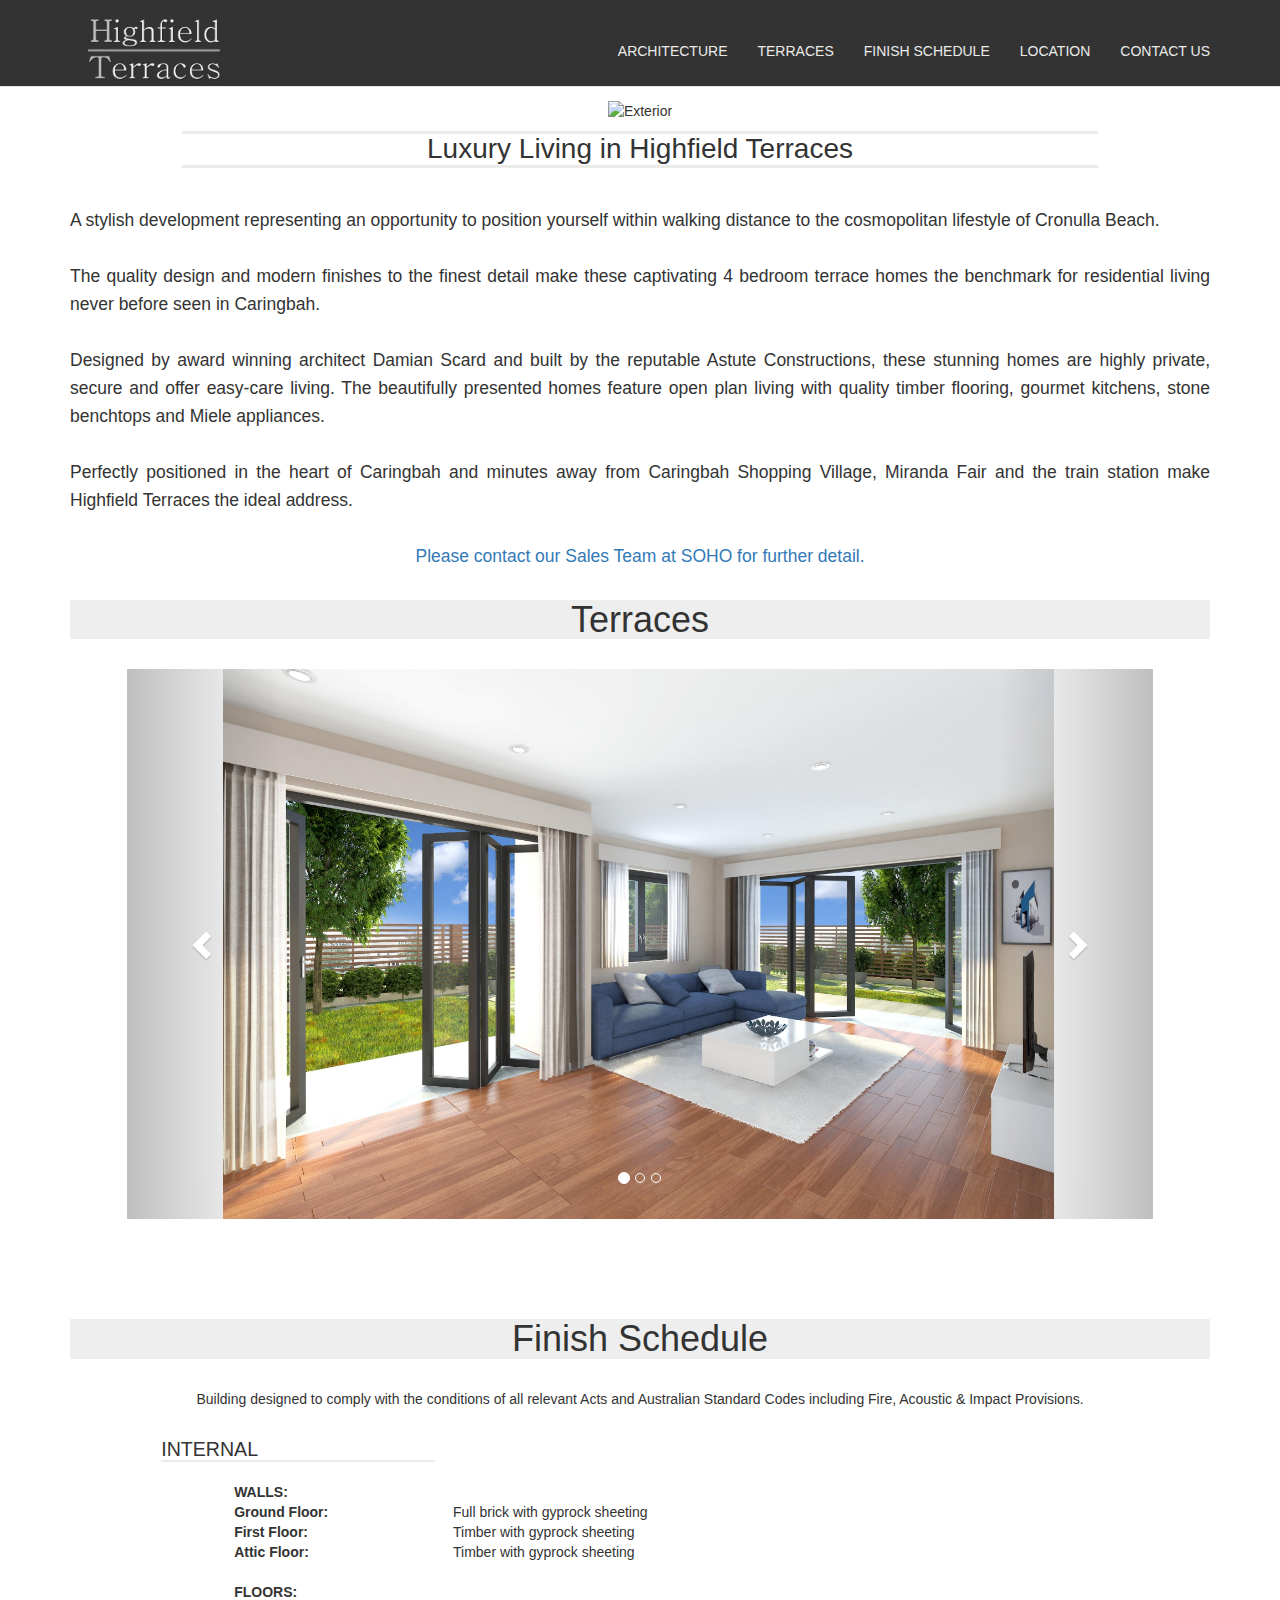
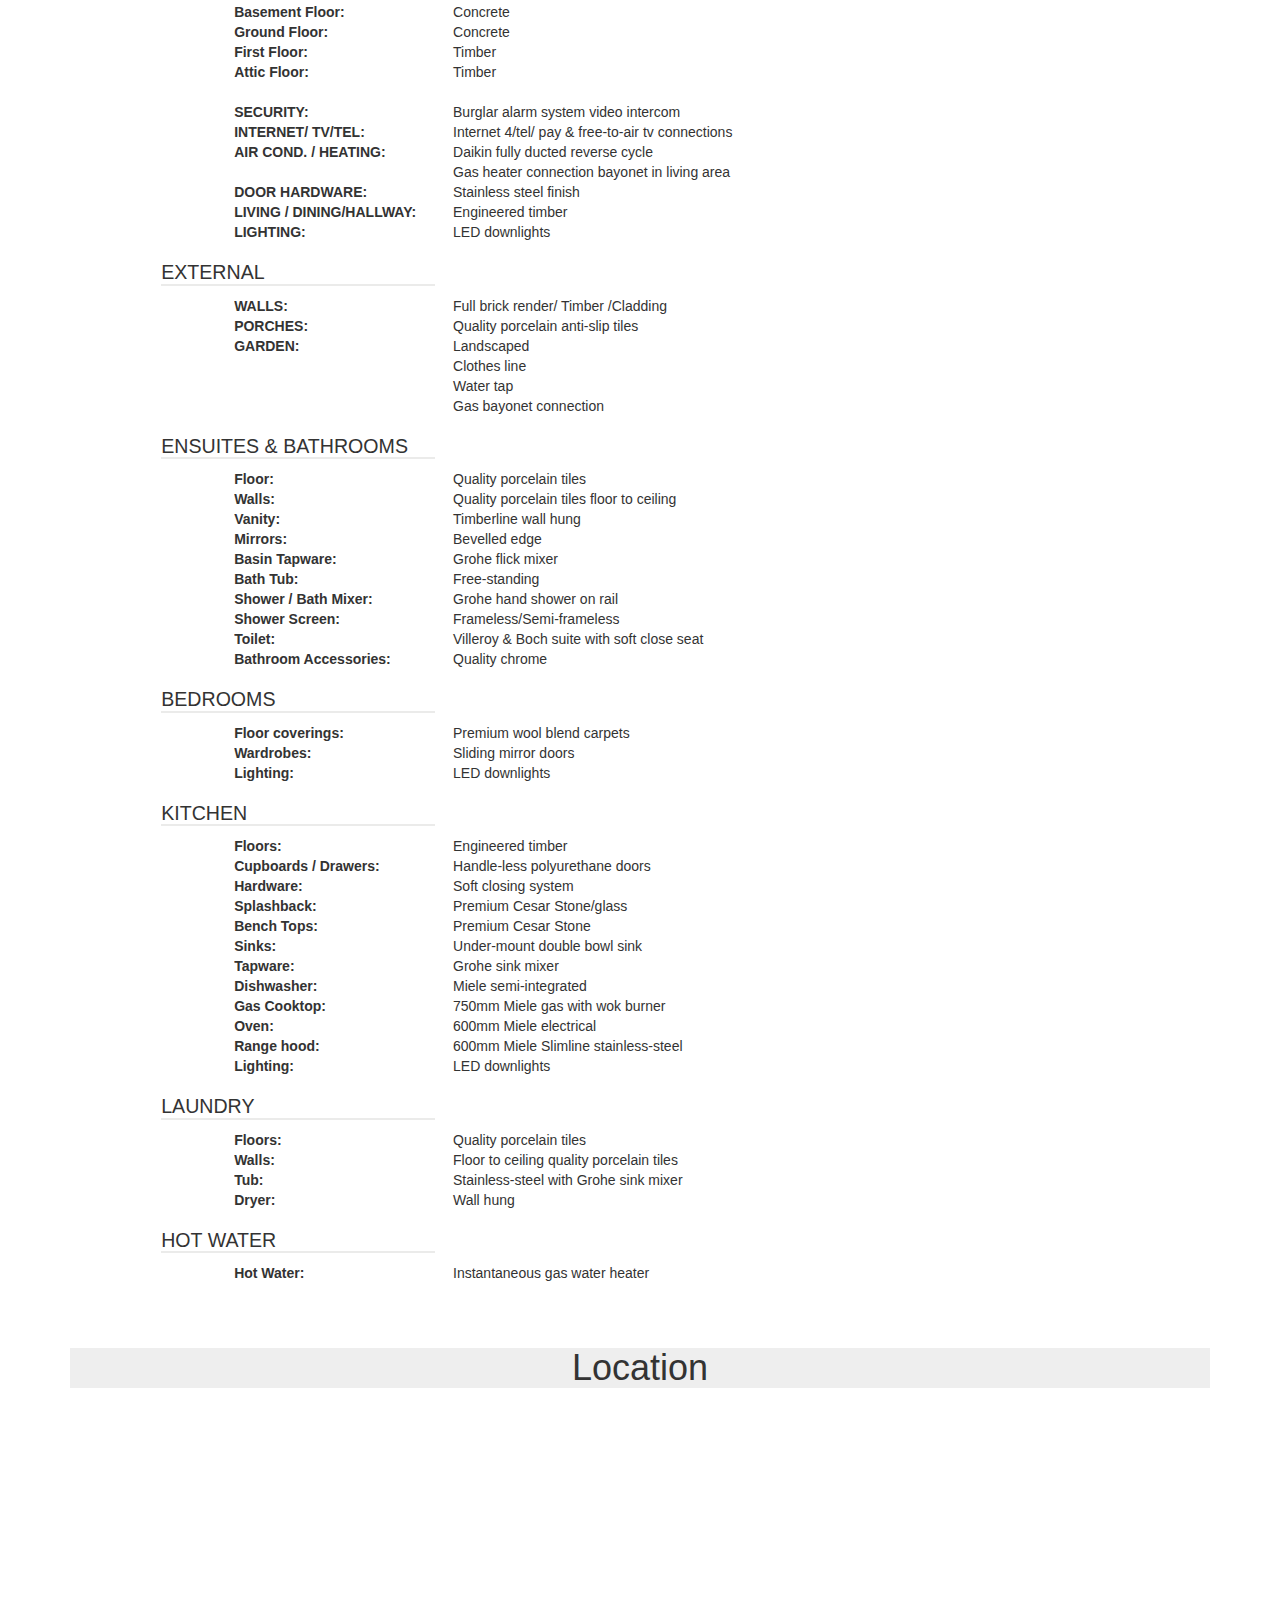
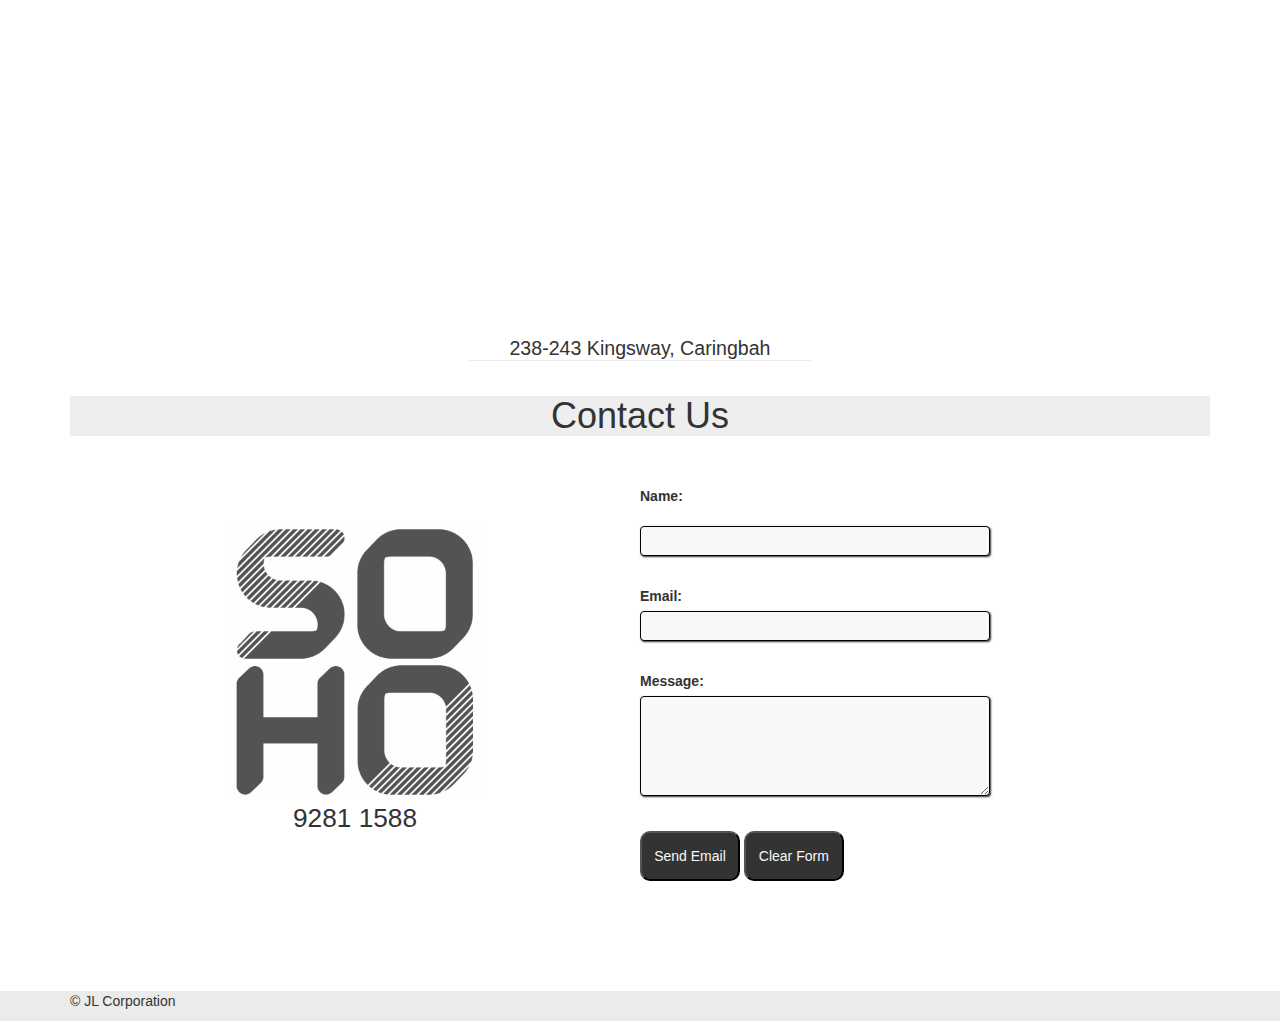
==== commit 5b5b9629: "lo" ====
--- a/index.html
+++ b/index.html
@@ -43,11 +43,12 @@
                     <span class="icon-bar"></span>
                 </button>
                 <!--<a class="navbar-brand page-scroll" href="#page-top"><img src="pictures\Logo.png" width="15%"  align="left" alt="Logo"></a>-->
+                <a href="index.html"><img src="pictures\Logo.png" width="15%" align="left"  alt="Logo"></a>
                 
 
             <!-- Collect the nav links, forms, and other content for toggling -->
             <div class="collapse navbar-collapse navbar-ex1-collapse">
-                <a href=index.html><img src="pictures\Logo.png" width="15%"  alt="Logo"></a>
+                
                 <ul class="nav navbar-nav navbar-right">
                     <!-- Hidden li included to remove active class from about link when scrolled up past about section -->
                     <li class="hidden">
--- a/css/scrolling-nav.css
+++ b/css/scrolling-nav.css
@@ -7,6 +7,8 @@
 body {
     width: 100%;
     height: 100%;
+    background: url(../pictures/background1.jpg);
+    background-repeat: no-repeat;
 }
 
 html {
@@ -23,6 +25,7 @@
   font-size: 2em;
   text-align: center;
 }
+
 
 h4:after, h4:before {
   content: '';
@@ -63,6 +66,7 @@
   margin: 0 auto;
 }
 
+
 /* navbar */
 .navbar-default {
     background-color: #333;
@@ -138,9 +142,16 @@
 
 .contact-section {
   /*  height: 100%;*/
-    padding-top: 10px;
-    text-align: center;
-    background: #fff;
+    padding-top: 5px;
+    padding-bottom: 100px;
+    text-align: center;
+    background: #fff;
+}
+
+.footer-section{
+    height: 30px;
+    text-align: left;
+    background: #EBEBEA;
 }
 
 /* FONT SECTIONS*/
@@ -210,7 +221,6 @@
     font-size: 1em;
 }
 
-/*FORM CONTACT US*/
 /*FORM CONTACT US*/
 input[type=text]{     
 	border-radius:4px;
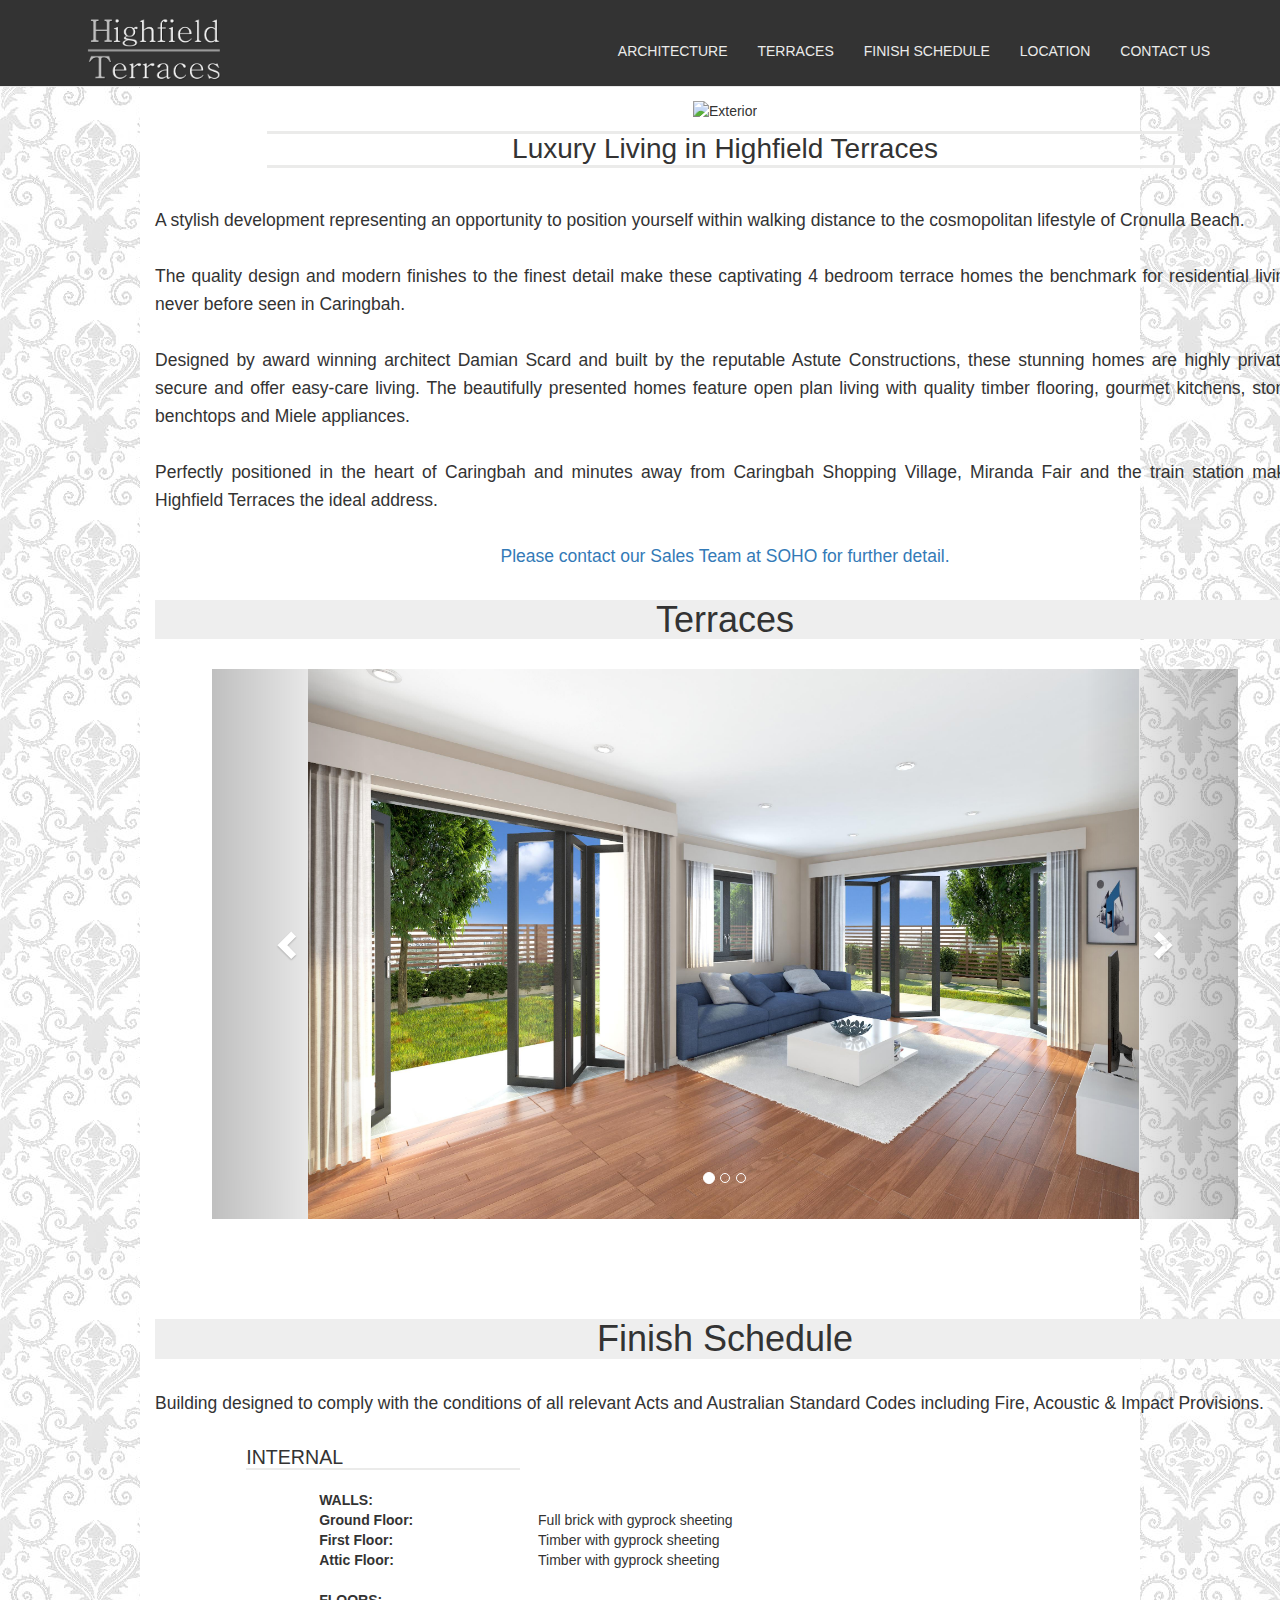
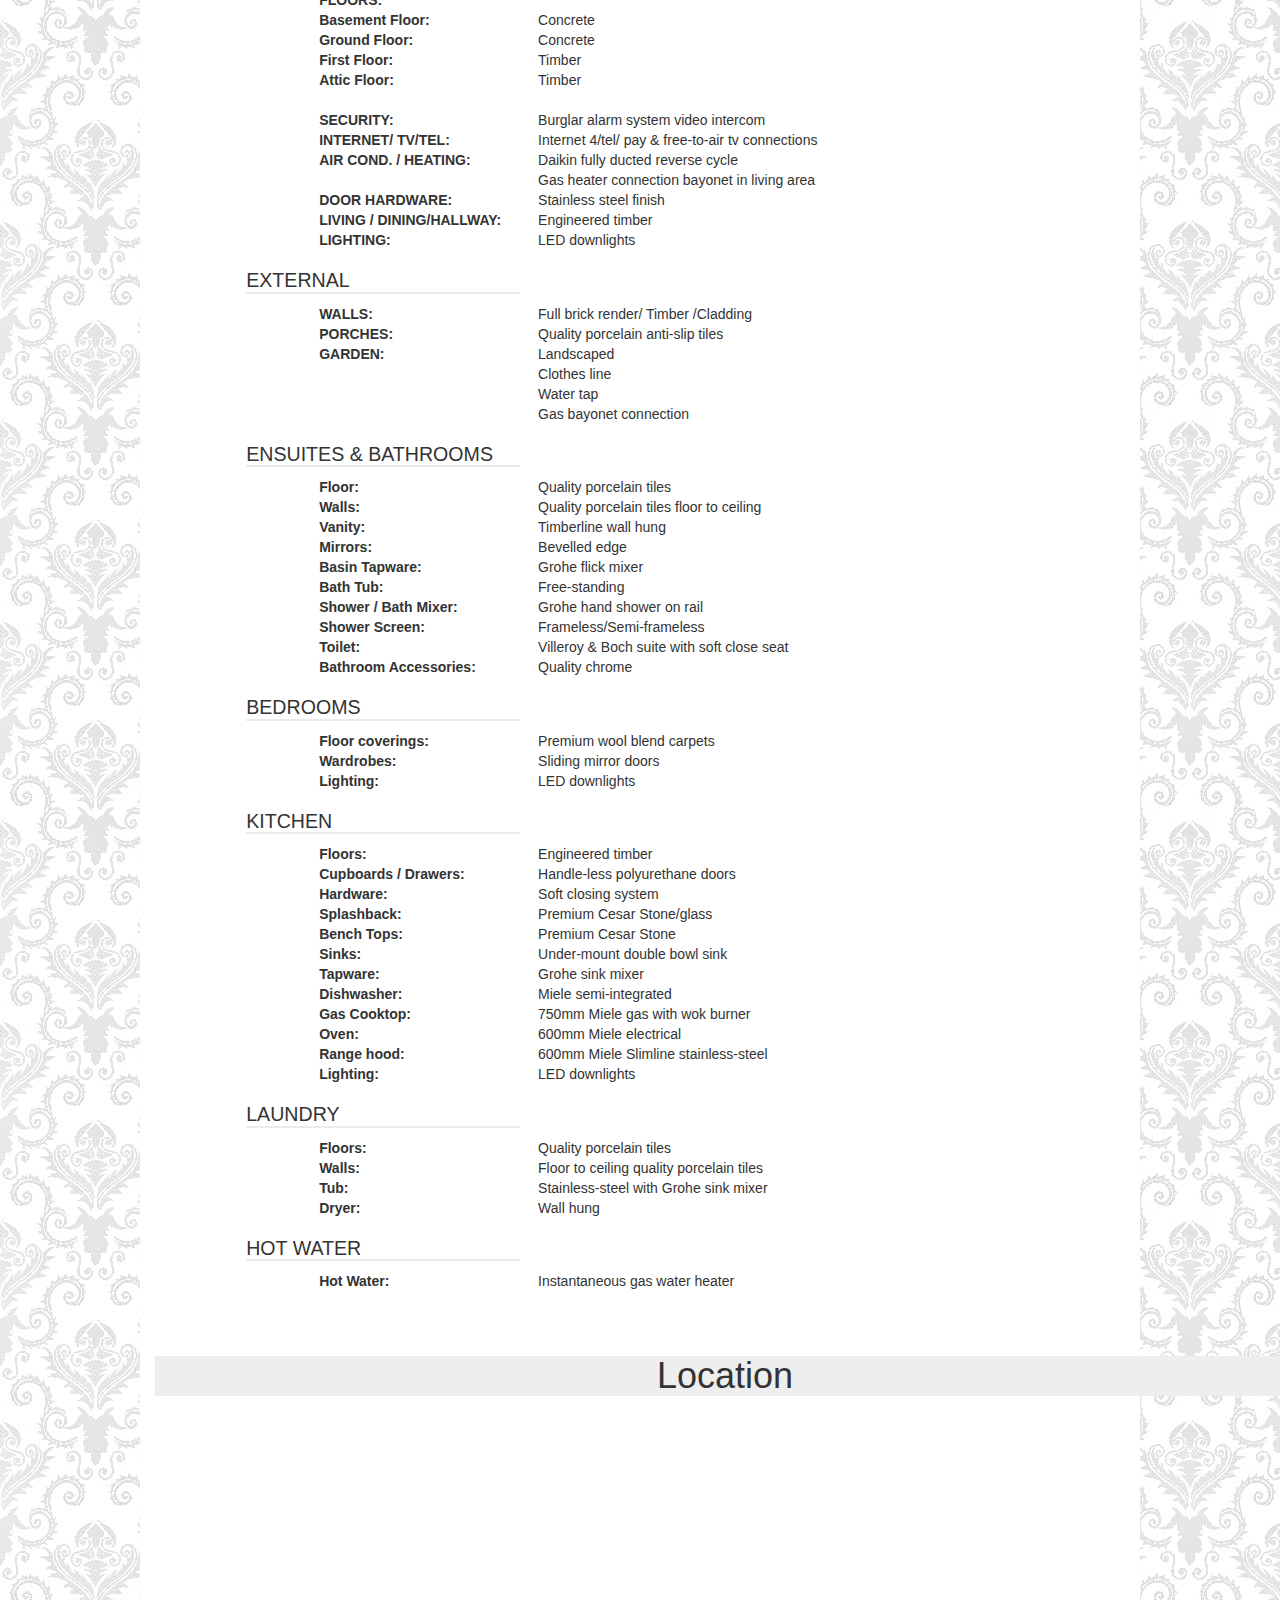
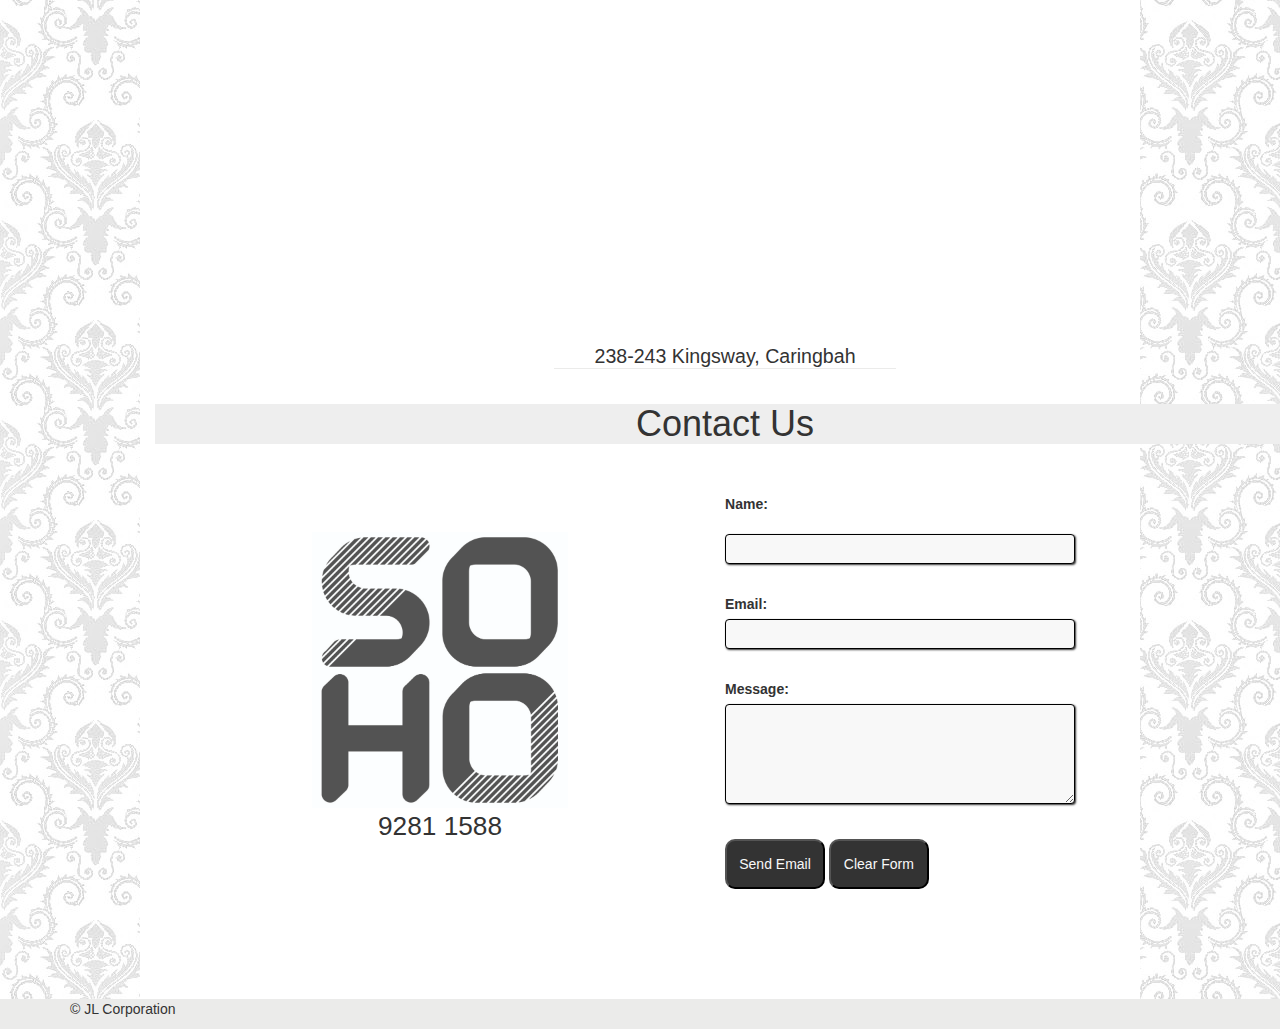
==== commit 2ffab582: "Joana" ====
--- a/index.html
+++ b/index.html
@@ -106,7 +106,7 @@
                     <h1>Terraces</h1>
                     <br>
                  <!-- Carousel -->
-                    <div id="myCarousel" class="carousel slide" data-ride="carousel" data-interval="1500">
+                    <div id="myCarousel" class="carousel slide" data-ride="carousel" data-interval="3000">
                       <!-- Indicators -->
                       <ol class="carousel-indicators">
                         <li data-target="#myCarousel" data-slide-to="0" class="active"></li>
@@ -288,7 +288,8 @@
                 <div class="col-lg-12">
                     <h1>Location</h1>
                     <br>
-                    <div id="map"></div>
+                    <div id="map">
+                    </div>
                     <br>
                     <h6>238-243 Kingsway, Caringbah</h6>
                 </div>
@@ -311,22 +312,22 @@
                             <p>9281 1588</p>
                         </div>
                         <div class="class-form-right">
-                            <form>
+                            <form id="frmContato" name="frmContato" method="POST" enctype="multipart/form-data">
                                  <div class="form-group">
 									<label for="name">Name:</label>
 								 </div>
-									<p><input type=text name="nome"></p><br>
+									<p><input type=text id="name" name="name"></p><br>
 								 
 								 <div class="font-form">
                     				    <label>Email: </label>
                     			 </div>
-                    				<p><input type=text name="message"></p><br>
+                    				<p><input type=text id="email" name="email"></p><br>
 								
 								 <div class="font-form">
                     						<label>Message: </label>
 								 </div>
-                    				<p><textarea name="Mensagem" rows="10"></textarea></p><br>
-									<p><input type="submit" value="Send Email"> <input type="reset" value="Clear Form"></p>
+                    				<p><textarea id="message" name="message" rows="10"></textarea></p><br>
+									<p><input type="submit" id="sendMail" name="sendMail" value="Send Email"> <input type="reset" value="Clear Form"></p>
 								
                             </form>
                         </div>
@@ -367,6 +368,9 @@
         <!-- Agrupamento dos marcadores -->
         <script src="js/markerclusterer.js"></script>
 
+        <!-- Envio de emails -->
+        <script src="js/sendmail.js" type="text/javascript"></script>
+
 </body>
 
 </html>
--- a/css/scrolling-nav.css
+++ b/css/scrolling-nav.css
@@ -5,10 +5,8 @@
  */
 
 body {
-    width: 100%;
-    height: 100%;
     background: url(../pictures/background1.jpg);
-    background-repeat: no-repeat;
+    background-repeat: repeat;
 }
 
 html {
@@ -113,35 +111,40 @@
 /* DESCRICAO DAS SECTIONS*/
 
 .architecture-section  {
-  /*  height: 160%;*/
+    width: 78.10%;
+    margin-left:10.94%;
     padding-top: 100px;
     text-align: center;
     background: #fff;
 }
 
 .terraces-section {
-  /*  height: 110%;*/
+    width: 78.10%;
+    margin-left:10.94%;
     padding-top: 10px;
     text-align: center;
     background: #fff;
 }
 
 .schedule-section {
-   /* height: 235%;*/
+    width: 78.10%;
+    margin-left:10.94%;
     padding-top: 20px;
     text-align: center;
     background: #fff;
 }
 
 .location-section {
-   /*height: 100%;*/
+    width: 78.10%;
+    margin-left:10.94%;
     padding-top: 25px;
     text-align: center;
     background: #fff;
 }
 
 .contact-section {
-  /*  height: 100%;*/
+    width: 78.10%;
+    margin-left:10.94%;
     padding-top: 5px;
     padding-bottom: 100px;
     text-align: center;
@@ -157,6 +160,13 @@
 /* FONT SECTIONS*/
 
 .text-architeture{
+  text-align: justify;
+  font-size:1.25em;
+  font-family: "museo_sans300", "Helvetica";
+  line-height: 1.6;
+}
+
+.text-center{
   text-align: justify;
   font-size:1.25em;
   font-family: "museo_sans300", "Helvetica";
